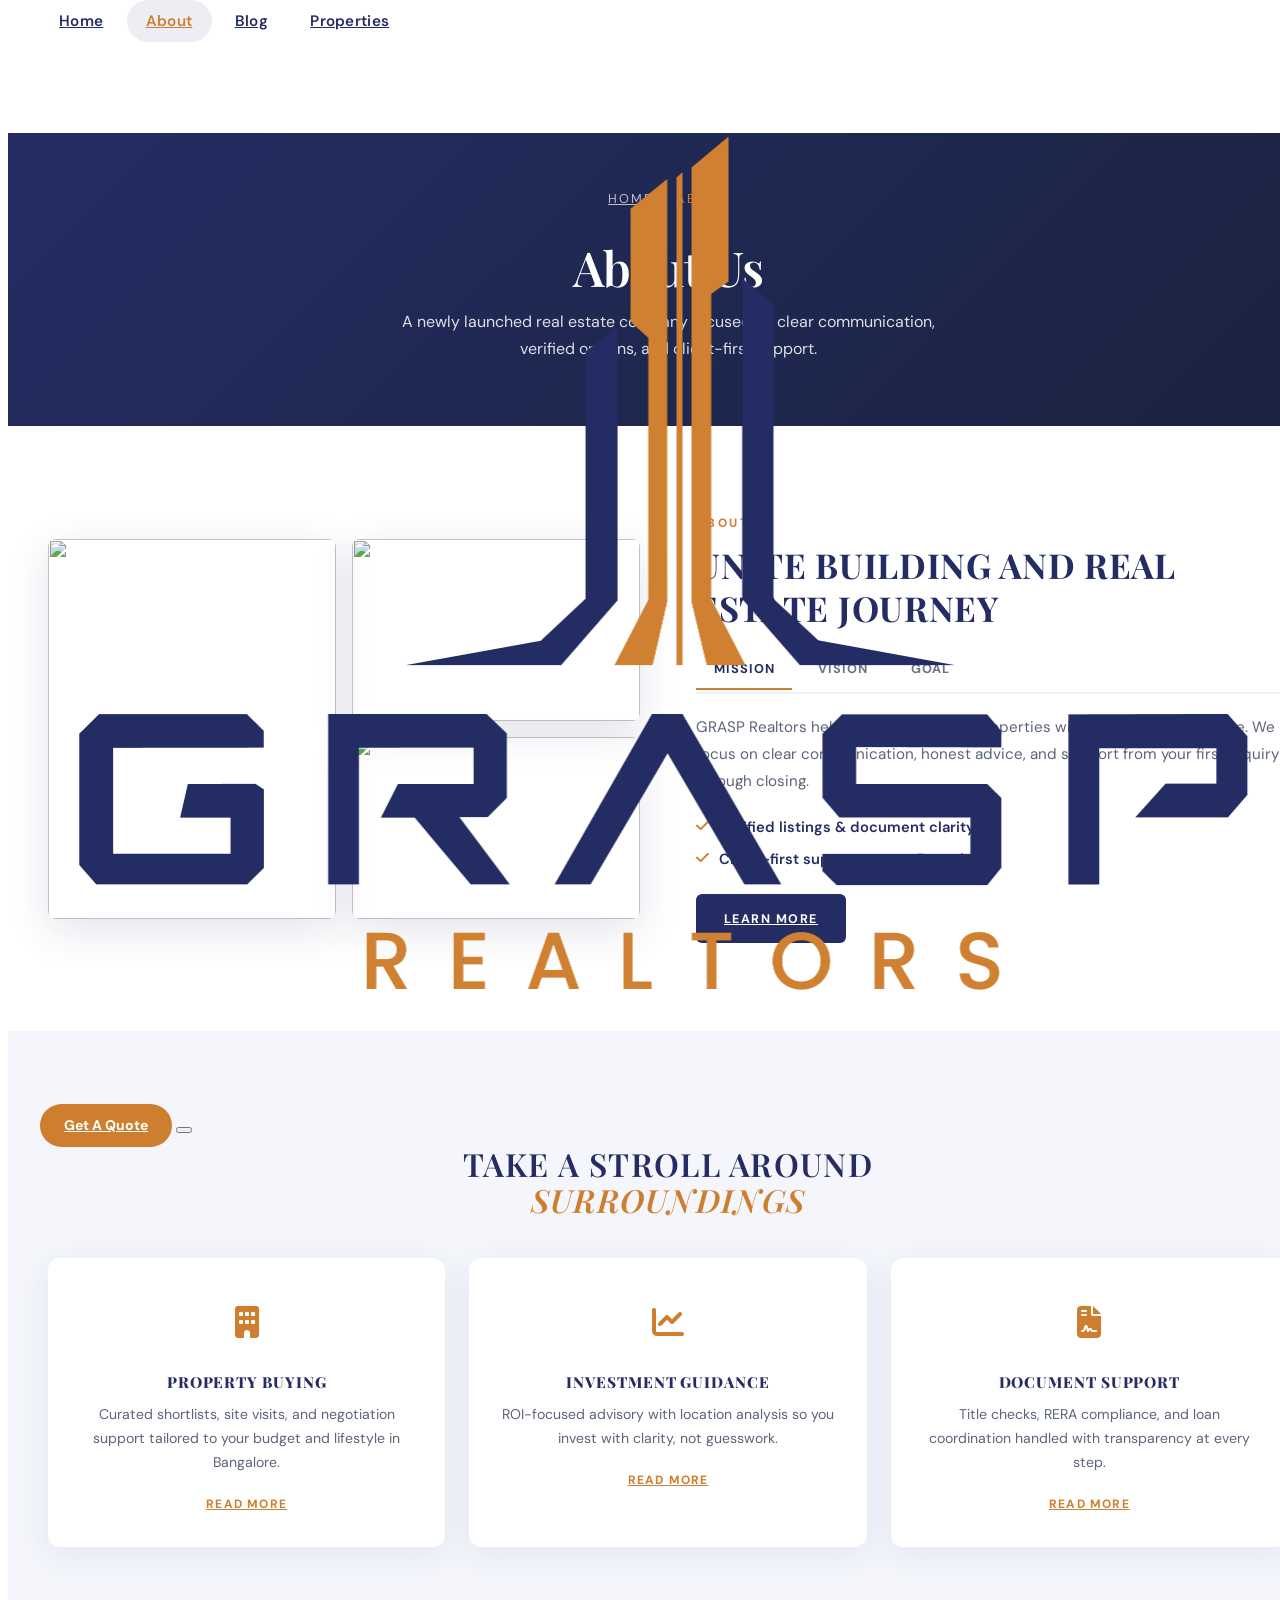
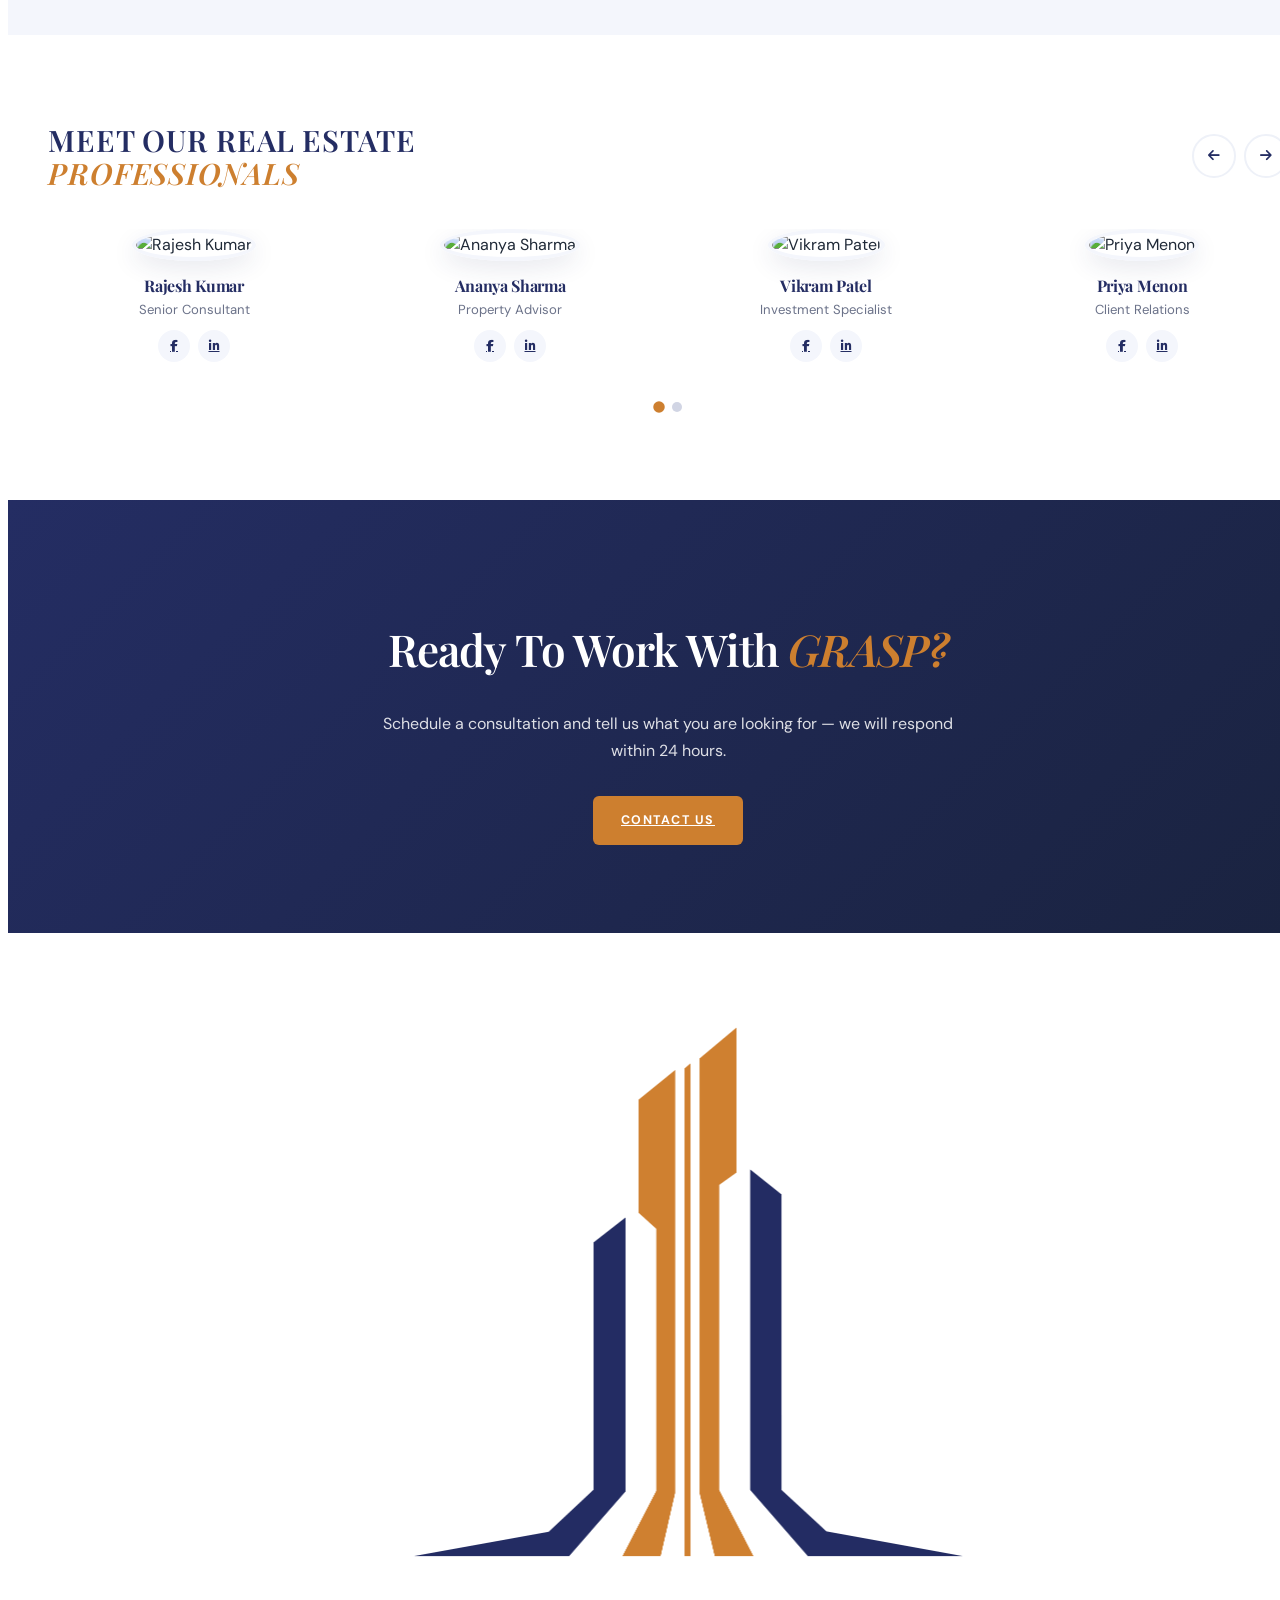
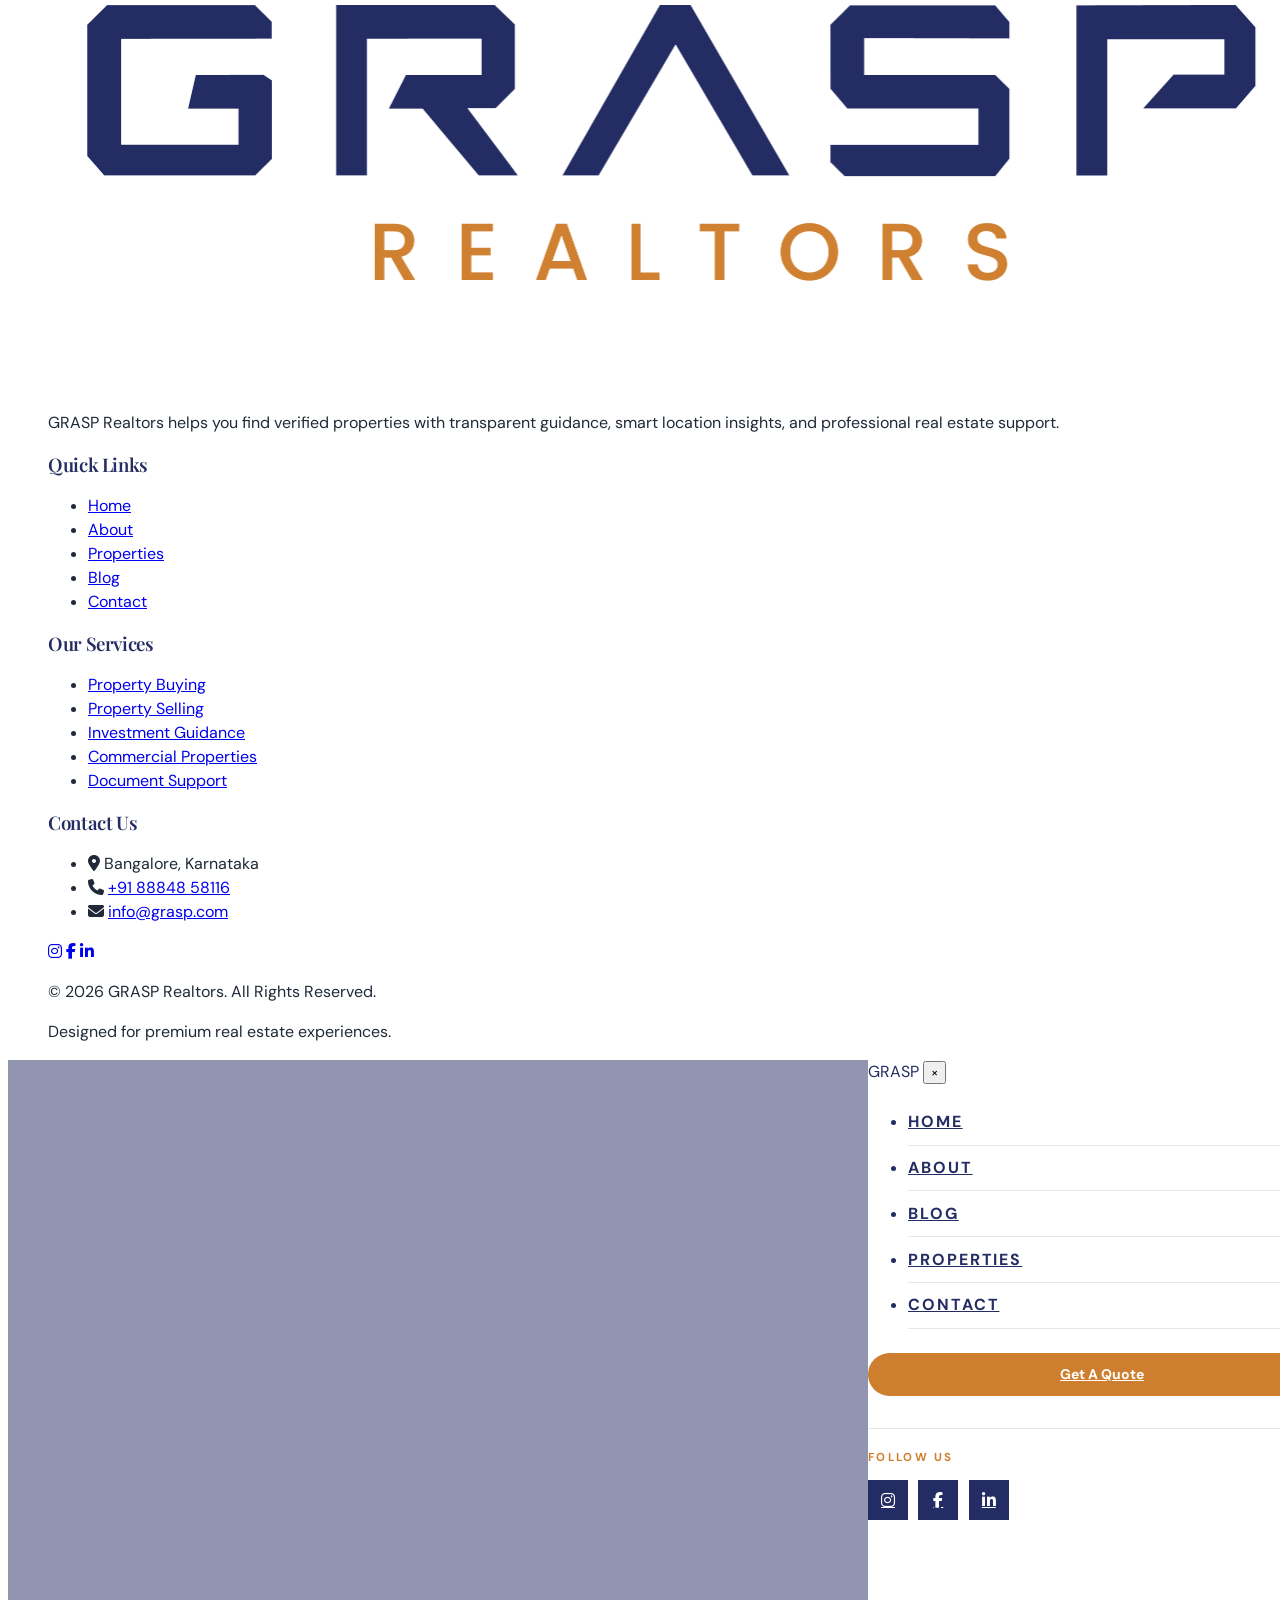
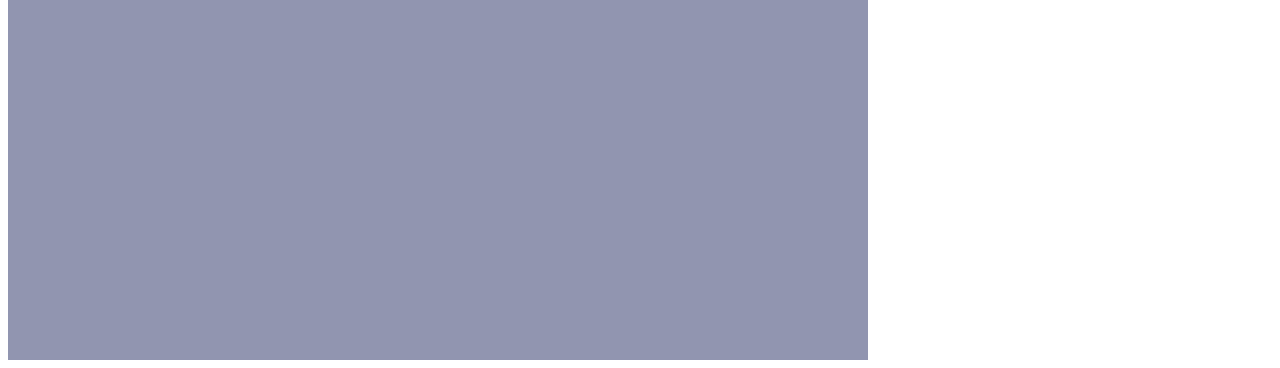
==== about.html @ 5c305646 "first commit" ====
<!DOCTYPE html>
<html lang="en">
<head>
  <meta charset="UTF-8" />
  <meta name="viewport" content="width=device-width, initial-scale=1.0" />
  <title>About Us — GRASP Realtors</title>
  <link rel="preconnect" href="https://fonts.googleapis.com" />
  <link rel="preconnect" href="https://fonts.gstatic.com" crossorigin />
  <link href="https://fonts.googleapis.com/css2?family=DM+Sans:ital,opsz,wght@0,9..40,400;0,9..40,500;0,9..40,600;0,9..40,700&family=Playfair+Display:ital,wght@0,500;0,600;0,700;1,500&display=swap" rel="stylesheet" />
  <link rel="stylesheet" href="https://cdnjs.cloudflare.com/ajax/libs/font-awesome/6.5.2/css/all.min.css" />
  <script src="https://cdn.tailwindcss.com"></script>
  <script>
    tailwind.config = {
      theme: {
        extend: {
          colors: { brandBlue: "#242d63", brandGold: "#cd7f2f" },
          fontFamily: {
            sans: ["DM Sans", "system-ui", "sans-serif"],
            sansBrand: ["DM Sans", "system-ui", "sans-serif"],
            serif: ["Playfair Display", "Georgia", "serif"],
            serifBrand: ["Playfair Display", "Georgia", "serif"],
          },
        },
      },
    };
  </script>
  <style>
html,
body {
  background: #ffffff;
  color: #1f2937;
  line-height: 1.5;
  font-family: "DM Sans", system-ui, sans-serif;
  width: 100%;
  max-width: 100%;
  overflow-x: hidden;
}
main, header, footer, section { max-width: 100%; }
img, video { max-width: 100%; }
:root {
  --font-display: "Playfair Display", Georgia, serif;
  --font-body: "DM Sans", system-ui, sans-serif;
  --brand-navy: #242d63;
  --brand-gold: #cd7f2f;
}
h1, h2, h3, h4, h5, h6 {
  font-family: var(--font-display) !important;
  font-weight: 600;
  letter-spacing: -0.02em;
  line-height: 1.15;
  color: var(--brand-navy);
}
p, a, li, span, button, input, textarea, label { font-family: var(--font-body); }
.section-kicker {
  font-family: var(--font-body);
  color: var(--brand-gold);
  letter-spacing: 0.35em;
  text-transform: uppercase;
  font-size: 0.72rem;
  font-weight: 700;
}
.section-title {
  font-family: var(--font-display);
  color: var(--brand-navy);
  font-size: clamp(1.75rem, 4vw, 2.75rem);
  font-weight: 600;
  line-height: 1.12;
}
.section-title em {
  font-style: italic;
  color: var(--brand-gold);
}
.page-banner h1 {
  color: #fff;
  font-family: var(--font-display) !important;
  font-weight: 600;
}
.page-banner p { font-family: var(--font-body); }
.page-section.bg-brandBlue .section-title { color: #fff; }
.page-section.bg-brandBlue .section-title em { color: var(--brand-gold); }
.contact-info-card h2 { color: #fff; font-family: var(--font-display) !important; }
.site-shell { width: 100%; max-width: 1240px; margin-inline: auto; padding-inline: clamp(1rem, 4vw, 2.5rem); }
@media (max-width: 767px) {
  .site-shell { padding-inline: 1rem; }
  #navbar { height: 88px !important; }
  #navbar a img { height: 58px !important; }
  #menuToggle { width: 30px !important; height: 22px !important; }
  .page-main { padding-top: 88px !important; }
}
@media (max-width: 1023px) {
  #navbar .site-shell { position: relative; }
  #navbar .navbar-logo {
    position: static !important;
    left: auto !important;
    transform: none !important;
    display: flex;
    align-items: center;
    justify-content: flex-start;
    margin-right: auto;
  }
  #navbar .navbar-actions {
    position: static;
    flex: 0 0 auto;
    margin-left: auto;
  }
  #menuToggle {
    display: flex;
    flex-direction: column;
    align-items: center;
    justify-content: center;
    gap: 6px;
  }
}
#navbar { position: fixed; top: 0; left: 0; right: 0; z-index: 9999; transform: translateY(0); transition: transform 0.4s cubic-bezier(0.4, 0, 0.2, 1), background 0.3s ease, box-shadow 0.3s ease; }
#navbar.navbar-hidden { transform: translateY(-100%); }
.site-nav-pill {
  background: transparent;
  padding: 0;
  width: fit-content;
  gap: 0.25rem;
}
.site-nav-pill .nav-link {
  display: inline-block;
  padding: 0.6rem 1.2rem;
  border-radius: 999px;
  font-family: "DM Sans", system-ui, sans-serif;
  font-size: clamp(0.95rem, 1.15vw, 1.1rem);
  font-weight: 600;
  letter-spacing: 0.02em;
  text-transform: none;
  color: #242d63 !important;
  transition: background 0.25s, color 0.25s;
}
.site-nav-pill .nav-link:hover,
.site-nav-pill .nav-link.text-brandGold {
  background: #eceef3;
  color: #cd7f2f !important;
}
.header-at-top {
  background: transparent !important;
  box-shadow: none !important;
}
.header-scrolled {
  background: #ffffff !important;
  box-shadow: 0 4px 24px rgba(36, 45, 99, 0.1);
}
.header-at-top .nav-link:hover { color: #cd7f2f !important; }
.nav-cta-btn {
  display: inline-flex;
  align-items: center;
  justify-content: center;
  padding: 0.7rem 1.5rem;
  border-radius: 999px;
  background: #cd7f2f;
  color: #ffffff !important;
  font-family: "DM Sans", system-ui, sans-serif;
  font-size: 0.875rem;
  font-weight: 700;
  white-space: nowrap;
  transition: background 0.25s, transform 0.25s;
}
.nav-cta-btn:hover {
  background: #242d63;
  color: #ffffff !important;
  transform: translateY(-1px);
}
.menu-cta-btn { display: flex; width: 100%; justify-content: center; margin-top: 1.5rem; }
.header-at-top .menu-line { background: #242d63 !important; }
.menu-line { transition: all 0.3s ease; background: #242d63; }
.menu-open .line-1 { transform: rotate(45deg) translate(7px, 7px); background: #242d63 !important; }
.menu-open .line-2 { opacity: 0; }
.menu-open .line-3 { transform: rotate(-45deg) translate(8px, -8px); background: #242d63 !important; }
#menuOverlay {
  background: transparent !important;
  width: 100vw;
  height: 100vh;
  height: 100dvh;
}
#menuOverlay .menu-overlay-inner {
  display: flex;
  flex-direction: row;
  width: 100%;
  height: 100%;
  min-height: 100dvh;
}
#menuOverlay .menu-media {
  flex: 1 1 65%;
  width: 65%;
  min-width: 0;
  min-height: 100dvh;
  position: relative;
  overflow: hidden;
  cursor: pointer;
}
/* Inner pages: show current page through menu (no video) */
#menuOverlay .menu-media--peek {
  background: transparent !important;
}
#menuOverlay .menu-media--peek .menu-media-overlay {
  background: rgba(36, 45, 99, 0.5);
  backdrop-filter: blur(4px);
  -webkit-backdrop-filter: blur(4px);
}
#menuOverlay .menu-media-overlay {
  position: absolute;
  inset: 0;
  pointer-events: none;
}
#menuPanel {
  flex: 0 0 35%;
  width: 35% !important;
  max-width: 420px;
  min-width: min(100%, 300px);
  min-height: 100dvh;
  height: 100%;
  background: #fff !important;
  color: #242d63;
}
@media (max-width: 480px) {
  #menuOverlay .menu-media { flex: 1 1 32%; width: 32%; }
  #menuPanel { flex: 0 0 68%; width: 68% !important; min-width: 0; }
}
#menuPanel .menu-nav-link {
  display: block;
  width: 100%;
  background: transparent;
  color: #242d63 !important;
  padding: 0.65rem 0;
  border-bottom: 1px solid #e5e7eb;
  font-weight: 700;
  font-size: 1rem;
  letter-spacing: 0.12em;
  text-transform: uppercase;
  transition: 0.25s ease;
}
#menuPanel .menu-nav-link:hover { background: transparent; color: #cd7f2f !important; }
.menu-cta-btn { display: flex; width: 100%; justify-content: center; margin-top: 1.5rem; border-radius: 999px; }
.menu-social { margin-top: 2rem; padding-top: 1.25rem; border-top: 1px solid #e5e7eb; }
.menu-social-label { font-size: 0.72rem; font-weight: 700; letter-spacing: 0.2em; text-transform: uppercase; color: #cd7f2f; margin: 0 0 0.85rem; }
.menu-social-links { display: flex; gap: 0.65rem; }
.menu-social-links a { width: 2.5rem; height: 2.5rem; display: flex; align-items: center; justify-content: center; background: #242d63; color: #fff; transition: 0.25s; }
.menu-social-links a:hover { background: #cd7f2f; }
.page-main { padding-top: 125px; }
.page-section { padding: clamp(3.5rem, 7vw, 5.5rem) 0; }
.page-section.soft { background: #f4f6fc; }
.fusion-btn {
  display: inline-flex;
  align-items: center;
  justify-content: center;
  gap: 0.5rem;
  padding: 0.95rem 1.75rem;
  border-radius: 6px;
  font-weight: 700;
  font-size: 0.78rem;
  letter-spacing: 0.12em;
  text-transform: uppercase;
  transition: 0.25s ease;
}
.fusion-btn-primary { background: #242d63; color: #fff; }
.fusion-btn-primary:hover { background: #cd7f2f; color: #fff; }

.page-banner {
  background: linear-gradient(135deg, #242d63 0%, #1a2340 100%);
  padding: 3.5rem 0 4rem;
  text-align: center;
  color: #fff;
}
.page-banner h1 {
  font-size: clamp(2rem, 4vw, 3rem);
  margin-bottom: 0.75rem;
  color: #fff;
}
.page-banner p {
  color: rgba(255, 255, 255, 0.85);
  max-width: 36rem;
  margin: 0 auto;
  line-height: 1.7;
}
.page-banner .breadcrumb {
  display: flex;
  justify-content: center;
  flex-wrap: wrap;
  gap: 0.5rem;
  font-size: 0.8rem;
  text-transform: uppercase;
  letter-spacing: 2px;
  margin-bottom: 1rem;
  color: #cd7f2f;
}
.page-banner .breadcrumb a { color: rgba(255, 255, 255, 0.7); }
.page-banner .breadcrumb a:hover { color: #cd7f2f; }

/* Journey */
.about-journey-grid {
  display: grid;
  grid-template-columns: 1fr;
  gap: 2.5rem;
  align-items: center;
}
@media (min-width: 992px) {
  .about-journey-grid { grid-template-columns: 1fr 1fr; gap: 3.5rem; }
}
.about-collage {
  display: grid;
  grid-template-columns: 1fr 1fr;
  grid-template-rows: auto auto;
  gap: 1rem;
  min-height: 380px;
}
.about-collage img {
  width: 100%;
  height: 100%;
  object-fit: cover;
  border-radius: 8px;
  box-shadow: 0 12px 40px rgba(36, 45, 99, 0.12);
}
.about-collage .collage-main {
  grid-column: 1 / 2;
  grid-row: 1 / 3;
  min-height: 280px;
}
.about-collage .collage-top { min-height: 130px; }
.about-collage .collage-bottom { min-height: 130px; }
.about-label {
  color: #cd7f2f;
  font-size: 0.75rem;
  font-weight: 700;
  letter-spacing: 0.2em;
  text-transform: uppercase;
  margin: 0 0 0.75rem;
}
.about-journey-title {
  font-size: clamp(1.5rem, 3vw, 2.15rem);
  font-weight: 700;
  line-height: 1.25;
  letter-spacing: 0.02em;
  text-transform: uppercase;
  color: #242d63;
  margin: 0 0 1.25rem;
}
.about-tabs {
  display: flex;
  flex-wrap: wrap;
  gap: 0.5rem;
  margin-bottom: 1.25rem;
  border-bottom: 2px solid #eef1f8;
  padding-bottom: 0.25rem;
}
.about-tab {
  padding: 0.65rem 1.1rem;
  border: none;
  background: transparent;
  font-family: var(--font-body);
  font-size: 0.8rem;
  font-weight: 700;
  letter-spacing: 0.08em;
  text-transform: uppercase;
  color: #6b7289;
  cursor: pointer;
  border-bottom: 2px solid transparent;
  margin-bottom: -2px;
  transition: color 0.2s, border-color 0.2s;
}
.about-tab.is-active {
  color: #242d63;
  border-bottom-color: #cd7f2f;
}
.about-tab-panel { display: none; }
.about-tab-panel.is-active { display: block; }
.about-tab-panel p {
  color: #5b6478;
  line-height: 1.8;
  margin: 0 0 1.25rem;
  font-size: 0.95rem;
}
.about-checklist {
  list-style: none;
  padding: 0;
  margin: 0 0 1.5rem;
}
.about-checklist li {
  display: flex;
  align-items: flex-start;
  gap: 0.65rem;
  margin-bottom: 0.65rem;
  font-weight: 600;
  color: #242d63;
  font-size: 0.92rem;
}
.about-checklist i {
  color: #cd7f2f;
  margin-top: 0.2rem;
}

/* Service cards */
.about-services-head {
  text-align: center;
  max-width: 40rem;
  margin: 0 auto 2.5rem;
}
.about-services-head .section-title {
  text-transform: uppercase;
  letter-spacing: 0.04em;
  font-size: clamp(1.5rem, 3vw, 2rem);
}
.about-service-grid {
  display: grid;
  grid-template-columns: 1fr;
  gap: 1.5rem;
}
@media (min-width: 768px) {
  .about-service-grid { grid-template-columns: repeat(3, 1fr); }
}
.about-service-card {
  background: #fff;
  padding: 2rem 1.75rem;
  border-radius: 12px;
  box-shadow: 0 8px 32px rgba(36, 45, 99, 0.08);
  text-align: center;
  transition: transform 0.3s, box-shadow 0.3s;
}
.about-service-card:hover {
  transform: translateY(-6px);
  box-shadow: 0 16px 48px rgba(36, 45, 99, 0.12);
}
.about-service-card .icon-wrap {
  width: 64px;
  height: 64px;
  margin: 0 auto 1.25rem;
  display: flex;
  align-items: center;
  justify-content: center;
  color: #cd7f2f;
  font-size: 2rem;
}
.about-service-card h3 {
  font-family: var(--font-body);
  font-size: 0.95rem;
  font-weight: 800;
  letter-spacing: 0.06em;
  text-transform: uppercase;
  margin: 0 0 0.75rem;
  color: #242d63;
}
.about-service-card p {
  color: #5b6478;
  font-size: 0.88rem;
  line-height: 1.7;
  margin: 0 0 1rem;
}
.about-service-card a {
  font-size: 0.75rem;
  font-weight: 700;
  letter-spacing: 0.1em;
  text-transform: uppercase;
  color: #cd7f2f;
}
.about-service-card a:hover { color: #242d63; }

/* Team */
.about-team-head {
  display: flex;
  flex-wrap: wrap;
  align-items: center;
  justify-content: space-between;
  gap: 1rem;
  margin-bottom: 2.5rem;
}
.about-team-head .section-title {
  text-transform: uppercase;
  letter-spacing: 0.03em;
  font-size: clamp(1.35rem, 2.5vw, 1.85rem);
  margin: 0;
  max-width: 20ch;
}
.about-team-nav {
  display: flex;
  gap: 0.5rem;
}
.about-team-nav button {
  width: 44px;
  height: 44px;
  border: 2px solid #eef1f8;
  background: #fff;
  color: #242d63;
  border-radius: 50%;
  cursor: pointer;
  transition: background 0.25s, border-color 0.25s, color 0.25s;
}
.about-team-nav button:hover {
  background: #242d63;
  border-color: #242d63;
  color: #fff;
}
.about-team-track {
  display: flex;
  gap: 1.5rem;
  overflow-x: auto;
  scroll-snap-type: x mandatory;
  scroll-behavior: smooth;
  padding-bottom: 0.5rem;
  -ms-overflow-style: none;
  scrollbar-width: none;
}
.about-team-track::-webkit-scrollbar { display: none; }
.about-team-member {
  flex: 0 0 min(100%, 240px);
  scroll-snap-align: start;
  text-align: center;
}
@media (min-width: 640px) {
  .about-team-member { flex: 0 0 calc(50% - 0.75rem); }
}
@media (min-width: 1024px) {
  .about-team-member { flex: 0 0 calc(25% - 1.125rem); }
}
.about-team-member img {
  width: 140px;
  height: 140px;
  border-radius: 50%;
  object-fit: cover;
  margin: 0 auto 1rem;
  border: 4px solid #f4f6fc;
  box-shadow: 0 8px 24px rgba(36, 45, 99, 0.1);
}
.about-team-member h3 {
  font-family: var(--font-body);
  font-size: 1rem;
  font-weight: 700;
  margin: 0 0 0.25rem;
  color: #242d63;
}
.about-team-member p {
  font-size: 0.82rem;
  color: #6b7289;
  margin: 0 0 0.65rem;
}
.about-team-social {
  display: flex;
  justify-content: center;
  gap: 0.5rem;
}
.about-team-social a {
  width: 32px;
  height: 32px;
  display: flex;
  align-items: center;
  justify-content: center;
  background: #f4f6fc;
  color: #242d63;
  border-radius: 50%;
  font-size: 0.75rem;
  transition: background 0.25s, color 0.25s;
}
.about-team-social a:hover {
  background: #cd7f2f;
  color: #fff;
}
.about-team-dots {
  display: flex;
  justify-content: center;
  gap: 0.5rem;
  margin-top: 2rem;
}
.about-team-dots button {
  width: 10px;
  height: 10px;
  border-radius: 50%;
  border: none;
  background: #d1d5e4;
  padding: 0;
  cursor: pointer;
  transition: background 0.25s, transform 0.25s;
}
.about-team-dots button.is-active {
  background: #cd7f2f;
  transform: scale(1.15);
}

/* Video + testimonials */
.about-video-block {
  position: relative;
  min-height: 420px;
  background: url("https://images.unsplash.com/photo-1486406146926-c627a92ad1ab?w=1920&q=80") center/cover no-repeat;
  display: flex;
  align-items: center;
  justify-content: center;
  padding: 4rem 1rem 8rem;
}
.about-video-block::before {
  content: "";
  position: absolute;
  inset: 0;
  background: rgba(36, 45, 99, 0.72);
}
.about-video-inner {
  position: relative;
  z-index: 1;
  text-align: center;
}
.about-play-btn {
  width: 80px;
  height: 80px;
  border-radius: 50%;
  border: none;
  background: #cd7f2f;
  color: #fff;
  font-size: 1.5rem;
  cursor: pointer;
  display: inline-flex;
  align-items: center;
  justify-content: center;
  margin-bottom: 1rem;
  box-shadow: 0 12px 40px rgba(0, 0, 0, 0.25);
  transition: transform 0.25s, background 0.25s;
}
.about-play-btn:hover {
  transform: scale(1.06);
  background: #fff;
  color: #242d63;
}
.about-video-title {
  color: #fff;
  font-size: clamp(1.1rem, 2.5vw, 1.5rem);
  font-weight: 700;
  letter-spacing: 0.08em;
  text-transform: uppercase;
  margin: 0;
  max-width: 28ch;
}
.about-testimonials-wrap {
  margin-top: -5rem;
  position: relative;
  z-index: 2;
  padding-bottom: 2rem;
}
.about-testimonials-card {
  background: #fff;
  border-radius: 16px;
  box-shadow: 0 24px 60px rgba(36, 45, 99, 0.12);
  padding: clamp(2rem, 4vw, 3rem);
}
.about-testimonials-card h2 {
  font-size: clamp(1.25rem, 2.5vw, 1.75rem);
  text-transform: uppercase;
  letter-spacing: 0.04em;
  margin: 0 0 2rem;
  color: #242d63;
}
.about-testimonial-grid {
  display: grid;
  grid-template-columns: 1fr;
  gap: 2rem;
}
@media (min-width: 768px) {
  .about-testimonial-grid { grid-template-columns: 1fr 1fr; }
}
.about-testimonial-item {
  position: relative;
  padding-right: 2rem;
}
.about-testimonial-item p {
  color: #5b6478;
  line-height: 1.8;
  font-size: 0.92rem;
  margin: 0 0 1.25rem;
}
.about-testimonial-author {
  display: flex;
  align-items: center;
  gap: 0.85rem;
}
.about-testimonial-author img {
  width: 48px;
  height: 48px;
  border-radius: 50%;
  object-fit: cover;
}
.about-testimonial-author strong {
  display: block;
  color: #242d63;
  font-size: 0.95rem;
}
.about-testimonial-author span {
  font-size: 0.8rem;
  color: #6b7289;
}
.about-quote-mark {
  position: absolute;
  top: 0;
  right: 0;
  font-family: var(--font-display);
  font-size: 3.5rem;
  line-height: 1;
  color: rgba(205, 127, 47, 0.35);
}

/* Partners */
.about-partners {
  display: flex;
  flex-wrap: wrap;
  align-items: center;
  justify-content: center;
  gap: 2rem 3rem;
  opacity: 0.55;
  filter: grayscale(1);
}
.about-partners span {
  font-family: var(--font-display);
  font-size: 1.35rem;
  font-weight: 700;
  color: #242d63;
  letter-spacing: 0.04em;
}

/* CTA */
.about-cta {
  background: linear-gradient(135deg, #242d63 0%, #1a2340 100%);
  text-align: center;
  color: #fff;
}
.about-cta .section-title { color: #fff; }
.about-cta .section-title em { color: #cd7f2f; }
.about-cta p {
  color: rgba(255, 255, 255, 0.85);
  max-width: 36rem;
  margin: 1rem auto 2rem;
  line-height: 1.7;
}
.about-cta .fusion-btn-primary {
  background: #cd7f2f;
  color: #fff;
}
.about-cta .fusion-btn-primary:hover {
  background: #fff;
  color: #242d63;
}
.about-video-modal {
  position: fixed;
  inset: 0;
  z-index: 20000;
  background: rgba(14, 20, 48, 0.9);
  display: flex;
  align-items: center;
  justify-content: center;
  padding: 1.5rem;
  opacity: 0;
  visibility: hidden;
  transition: opacity 0.3s, visibility 0.3s;
}
.about-video-modal.is-open {
  opacity: 1;
  visibility: visible;
}
.about-video-modal-inner {
  position: relative;
  width: min(900px, 100%);
}
.about-video-modal video {
  width: 100%;
  border-radius: 12px;
  background: #000;
}
.about-video-modal-close {
  position: absolute;
  top: -2.5rem;
  right: 0;
  border: none;
  background: transparent;
  color: #fff;
  font-size: 2rem;
  cursor: pointer;
  line-height: 1;
}
  </style>
</head>
<body class="inner-page bg-white font-sansBrand">

  <header id="navbar" class="w-full h-[125px] header-at-top transition-all duration-300">
    <div class="relative h-full flex items-center justify-between site-shell">
      <nav class="site-nav-pill hidden lg:flex items-center gap-1 flex-1" aria-label="Main navigation">
        <a href="index.html" class="nav-link">Home</a>
        <a href="about.html" class="nav-link text-brandGold">About</a>
        <a href="#" class="nav-link">Blog</a>
        <a href="properties.html" class="nav-link">Properties</a>
      </nav>
      <a href="index.html" class="navbar-logo absolute left-1/2 -translate-x-1/2">
        <img src="./logo/grasp-logo.png" alt="GRASP Logo" class="h-24 md:h-28 w-auto object-contain" />
      </a>
      <div class="navbar-actions flex items-center justify-end gap-4 flex-1">
        <a href="contact.html" class="nav-cta-btn hidden md:inline-flex">Get A Quote</a>
        <button id="menuToggle" class="relative w-9 h-7 flex flex-col items-center justify-center gap-1.5 z-[10001]" aria-label="Open menu">
          <span class="menu-line line-1 block w-full h-[2px]"></span>
          <span class="menu-line line-2 block w-full h-[2px]"></span>
          <span class="menu-line line-3 block w-full h-[2px]"></span>
        </button>
      </div>
    </div>
  </header>

  <main class="page-main">
    <div class="page-banner">
      <div class="site-shell">
        <nav class="breadcrumb" aria-label="Breadcrumb">
          <a href="index.html">Home</a>
          <span>/</span>
          <span>About</span>
        </nav>
        <h1>About Us</h1>
        <p>A newly launched real estate company focused on clear communication, verified options, and client-first support.</p>
      </div>
    </div>

    <section class="page-section">
      <div class="site-shell about-journey-grid">
        <div class="about-collage" aria-hidden="true">
          <img
            class="collage-main"
            src="https://images.unsplash.com/photo-1486406146926-c627a92ad1ab?w=600&q=80"
            alt=""
          />
          <img
            class="collage-top"
            src="https://images.unsplash.com/photo-1545324418-cc1a3fa10c00?w=400&q=80"
            alt=""
          />
          <img
            class="collage-bottom"
            src="https://images.unsplash.com/photo-1560518883-ce09059eeffa?w=400&q=80"
            alt=""
          />
        </div>
        <div>
          <p class="about-label">About Us</p>
          <h2 class="about-journey-title">Unite Building And Real Estate Journey</h2>
          <div class="about-tabs" role="tablist">
            <button type="button" class="about-tab is-active" role="tab" aria-selected="true" data-tab="mission">Mission</button>
            <button type="button" class="about-tab" role="tab" aria-selected="false" data-tab="vision">Vision</button>
            <button type="button" class="about-tab" role="tab" aria-selected="false" data-tab="goal">Goal</button>
          </div>
          <div id="panel-mission" class="about-tab-panel is-active" role="tabpanel">
            <p>
              GRASP Realtors helps you find verified properties with transparent guidance. We focus on clear communication, honest advice, and support from your first inquiry through closing.
            </p>
            <ul class="about-checklist">
              <li><i class="fa-solid fa-check" aria-hidden="true"></i> Verified listings &amp; document clarity</li>
              <li><i class="fa-solid fa-check" aria-hidden="true"></i> Client-first support across Bangalore</li>
            </ul>
          </div>
          <div id="panel-vision" class="about-tab-panel" role="tabpanel" hidden>
            <p>
              To become Bangalore’s most trusted new-age real estate partner — known for integrity, smart location insights, and relationships that last beyond a single transaction.
            </p>
            <ul class="about-checklist">
              <li><i class="fa-solid fa-check" aria-hidden="true"></i> Data-driven market guidance</li>
              <li><i class="fa-solid fa-check" aria-hidden="true"></i> Long-term value for buyers &amp; investors</li>
            </ul>
          </div>
          <div id="panel-goal" class="about-tab-panel" role="tabpanel" hidden>
            <p>
              Make property decisions simpler for every client — whether you are buying your first home, renting, selling, or building an investment portfolio with confidence.
            </p>
            <ul class="about-checklist">
              <li><i class="fa-solid fa-check" aria-hidden="true"></i> Faster, stress-free closings</li>
              <li><i class="fa-solid fa-check" aria-hidden="true"></i> End-to-end coordination &amp; follow-up</li>
            </ul>
          </div>
          <a href="contact.html" class="fusion-btn fusion-btn-primary">Learn More</a>
        </div>
      </div>
    </section>

    <section class="page-section soft">
      <div class="site-shell">
        <div class="about-services-head">
          <h2 class="section-title">Take A Stroll Around <em>Surroundings</em></h2>
        </div>
        <div class="about-service-grid">
          <article class="about-service-card">
            <div class="icon-wrap"><i class="fa-solid fa-building" aria-hidden="true"></i></div>
            <h3>Property Buying</h3>
            <p>Curated shortlists, site visits, and negotiation support tailored to your budget and lifestyle in Bangalore.</p>
            <a href="properties.html">Read More</a>
          </article>
          <article class="about-service-card">
            <div class="icon-wrap"><i class="fa-solid fa-chart-line" aria-hidden="true"></i></div>
            <h3>Investment Guidance</h3>
            <p>ROI-focused advisory with location analysis so you invest with clarity, not guesswork.</p>
            <a href="properties.html">Read More</a>
          </article>
          <article class="about-service-card">
            <div class="icon-wrap"><i class="fa-solid fa-file-contract" aria-hidden="true"></i></div>
            <h3>Document Support</h3>
            <p>Title checks, RERA compliance, and loan coordination handled with transparency at every step.</p>
            <a href="properties.html">Read More</a>
          </article>
        </div>
      </div>
    </section>

    <section class="page-section">
      <div class="site-shell">
        <div class="about-team-head">
          <h2 class="section-title">Meet Our Real Estate <em>Professionals</em></h2>
          <div class="about-team-nav">
            <button type="button" id="teamPrev" aria-label="Previous team members"><i class="fa-solid fa-arrow-left"></i></button>
            <button type="button" id="teamNext" aria-label="Next team members"><i class="fa-solid fa-arrow-right"></i></button>
          </div>
        </div>
        <div class="about-team-track" id="teamTrack">
          <article class="about-team-member">
            <img src="https://images.unsplash.com/photo-1560250097-0b93528c311a?w=280&q=80" alt="Rajesh Kumar" />
            <h3>Rajesh Kumar</h3>
            <p>Senior Consultant</p>
            <div class="about-team-social">
              <a href="#" aria-label="Facebook"><i class="fa-brands fa-facebook-f"></i></a>
              <a href="#" aria-label="LinkedIn"><i class="fa-brands fa-linkedin-in"></i></a>
            </div>
          </article>
          <article class="about-team-member">
            <img src="https://images.unsplash.com/photo-1573496359142-b8d87734a5a2?w=280&q=80" alt="Ananya Sharma" />
            <h3>Ananya Sharma</h3>
            <p>Property Advisor</p>
            <div class="about-team-social">
              <a href="#" aria-label="Facebook"><i class="fa-brands fa-facebook-f"></i></a>
              <a href="#" aria-label="LinkedIn"><i class="fa-brands fa-linkedin-in"></i></a>
            </div>
          </article>
          <article class="about-team-member">
            <img src="https://images.unsplash.com/photo-1472099645785-5658abf4ff4e?w=280&q=80" alt="Vikram Patel" />
            <h3>Vikram Patel</h3>
            <p>Investment Specialist</p>
            <div class="about-team-social">
              <a href="#" aria-label="Facebook"><i class="fa-brands fa-facebook-f"></i></a>
              <a href="#" aria-label="LinkedIn"><i class="fa-brands fa-linkedin-in"></i></a>
            </div>
          </article>
          <article class="about-team-member">
            <img src="https://images.unsplash.com/photo-1580489944761-15a19d654956?w=280&q=80" alt="Priya Menon" />
            <h3>Priya Menon</h3>
            <p>Client Relations</p>
            <div class="about-team-social">
              <a href="#" aria-label="Facebook"><i class="fa-brands fa-facebook-f"></i></a>
              <a href="#" aria-label="LinkedIn"><i class="fa-brands fa-linkedin-in"></i></a>
            </div>
          </article>
        </div>
        <div class="about-team-dots" id="teamDots" aria-hidden="true">
          <button type="button" class="is-active" data-index="0"></button>
          <button type="button" data-index="1"></button>
        </div>
      </div>
    </section>

   

    <section class="page-section about-cta">
      <div class="site-shell">
        <h2 class="section-title">Ready To Work With <em>GRASP?</em></h2>
        <p>Schedule a consultation and tell us what you are looking for — we will respond within 24 hours.</p>
        <a href="contact.html" class="fusion-btn fusion-btn-primary">Contact Us</a>
      </div>
    </section>
  </main>

  <div id="aboutVideoModal" class="about-video-modal" role="dialog" aria-modal="true" aria-label="Property video" hidden>
    <div class="about-video-modal-inner">
      <button type="button" class="about-video-modal-close" id="aboutVideoClose" aria-label="Close video">&times;</button>
      <video id="aboutModalVideo" controls playsinline preload="metadata">
        <source src="./video/13240171_1920_1080_60fps.mp4" type="video/mp4" />
      </video>
    </div>
  </div>

  <footer class="bg-white text-brandBlue font-sans border-t border-gray-200">
    <div class="site-shell py-16">

      <div class="grid grid-cols-1 md:grid-cols-2 lg:grid-cols-4 gap-10">

        <div>
          <img src="./logo/grasp-logo.png" alt="GRASP Realtors Logo" class="h-20 w-auto mb-5 object-contain" />
          <p class="text-brandBlue/80 leading-7 mb-6">
            GRASP Realtors helps you find verified properties with transparent guidance, smart location insights, and professional real estate support.
          </p>
        </div>

        <div>
          <h3 class="text-xl font-serifBrand mb-6 text-brandBlue font-semibold">Quick Links</h3>
          <ul class="space-y-4 text-brandBlue">
            <li><a href="index.html" class="hover:text-brandGold transition">Home</a></li>
            <li><a href="about.html" class="hover:text-brandGold transition">About</a></li>
            <li><a href="properties.html" class="hover:text-brandGold transition">Properties</a></li>
            <li><a href="#" class="hover:text-brandGold transition">Blog</a></li>
            <li><a href="contact.html" class="hover:text-brandGold transition">Contact</a></li>
          </ul>
        </div>

        <div>
          <h3 class="text-xl font-serifBrand mb-6 text-brandBlue font-semibold">Our Services</h3>
          <ul class="space-y-4 text-brandBlue">
            <li><a href="#" class="hover:text-brandGold transition">Property Buying</a></li>
            <li><a href="#" class="hover:text-brandGold transition">Property Selling</a></li>
            <li><a href="#" class="hover:text-brandGold transition">Investment Guidance</a></li>
            <li><a href="#" class="hover:text-brandGold transition">Commercial Properties</a></li>
            <li><a href="#" class="hover:text-brandGold transition">Document Support</a></li>
          </ul>
        </div>

        <div>
          <h3 class="text-xl font-serifBrand mb-6 text-brandBlue font-semibold">Contact Us</h3>
          <ul class="space-y-5 text-brandBlue">
            <li class="flex gap-3">
              <i class="fa-solid fa-location-dot text-brandGold mt-1"></i>
              <span>Bangalore, Karnataka</span>
            </li>
            <li class="flex gap-3">
              <i class="fa-solid fa-phone text-brandGold mt-1"></i>
              <a href="tel:+918884858116" class="hover:text-brandGold transition">+91 88848 58116</a>
            </li>
            <li class="flex gap-3">
              <i class="fa-solid fa-envelope text-brandGold mt-1"></i>
              <a href="mailto:info@grasp.com" class="hover:text-brandGold transition">info@grasp.com</a>
            </li>
          </ul>
          <div class="flex gap-4 mt-6">
            <a href="#" class="w-10 h-10 bg-brandBlue text-white flex items-center justify-center hover:bg-brandGold hover:text-black transition" aria-label="Instagram"><i class="fa-brands fa-instagram"></i></a>
            <a href="#" class="w-10 h-10 bg-brandBlue text-white flex items-center justify-center hover:bg-brandGold hover:text-black transition" aria-label="Facebook"><i class="fa-brands fa-facebook-f"></i></a>
            <a href="#" class="w-10 h-10 bg-brandBlue text-white flex items-center justify-center hover:bg-brandGold hover:text-black transition" aria-label="LinkedIn"><i class="fa-brands fa-linkedin-in"></i></a>
          </div>
        </div>

      </div>

      <div class="border-t border-gray-200 mt-12 pt-6 flex flex-col md:flex-row justify-between gap-4 text-brandBlue/70 text-sm">
        <p>© 2026 GRASP Realtors. All Rights Reserved.</p>
        <p>Designed for premium real estate experiences.</p>
      </div>

    </div>
  </footer>

  <section id="menuOverlay" class="fixed inset-0 z-[10000] invisible opacity-0 transition-opacity duration-500" aria-hidden="true">
    <div class="menu-overlay-inner">
      <div class="menu-media menu-media--peek" aria-hidden="true">
        <div class="menu-media-overlay"></div>
      </div>
      <div id="menuPanel" class="min-h-full bg-white text-brandBlue px-7 md:px-12 py-10 md:py-14 translate-x-full transition-transform duration-500 ease-in-out overflow-y-auto">
        <div class="flex items-center justify-between mb-8">
          <span class="text-brandGold tracking-[4px] font-bold uppercase">GRASP</span>
          <button id="menuClose" class="text-3xl leading-none text-brandBlue hover:text-brandGold transition" aria-label="Close menu">&times;</button>
        </div>
        <ul class="space-y-1">
          <li><a href="index.html" class="menu-nav-link">Home</a></li>
          <li><a href="about.html" class="menu-nav-link">About</a></li>
          <li><a href="#" class="menu-nav-link">Blog</a></li>
          <li><a href="properties.html" class="menu-nav-link">Properties</a></li>
          <li><a href="contact.html" class="menu-nav-link">Contact</a></li>
        </ul>
        <a href="contact.html" class="nav-cta-btn menu-cta-btn">Get A Quote</a>
        <div class="menu-social">
          <p class="menu-social-label">Follow Us</p>
          <div class="menu-social-links">
            <a href="#" target="_blank" rel="noopener noreferrer" aria-label="Instagram"><i class="fa-brands fa-instagram"></i></a>
            <a href="#" target="_blank" rel="noopener noreferrer" aria-label="Facebook"><i class="fa-brands fa-facebook-f"></i></a>
            <a href="#" target="_blank" rel="noopener noreferrer" aria-label="LinkedIn"><i class="fa-brands fa-linkedin-in"></i></a>
          </div>
        </div>
      </div>
    </div>
  </section>

  <script>
(function () {
  const navbar = document.getElementById("navbar");
  const menuToggle = document.getElementById("menuToggle");
  const menuClose = document.getElementById("menuClose");
  const menuOverlay = document.getElementById("menuOverlay");
  const menuPanel = document.getElementById("menuPanel");
  if (!navbar) return;
  let menuIsOpen = false;
  let lastScrollY = window.scrollY;
  const scrollDelta = 8;
  function updateNavbar() {
    const currentY = window.scrollY;
    if (currentY > 40) {
      navbar.classList.add("header-scrolled");
      navbar.classList.remove("header-at-top");
    } else {
      navbar.classList.remove("header-scrolled");
      navbar.classList.add("header-at-top");
      navbar.classList.remove("navbar-hidden");
    }
    if (!menuIsOpen && currentY > 80) {
      if (currentY > lastScrollY + scrollDelta) navbar.classList.add("navbar-hidden");
      else if (currentY < lastScrollY - scrollDelta) navbar.classList.remove("navbar-hidden");
    } else if (currentY <= 80) {
      navbar.classList.remove("navbar-hidden");
    }
    lastScrollY = currentY;
  }
  updateNavbar();
  window.addEventListener("scroll", updateNavbar, { passive: true });
  if (menuToggle && menuOverlay && menuPanel) {
    menuToggle.addEventListener("click", function () {
      menuIsOpen = !menuIsOpen;
      menuToggle.classList.toggle("menu-open");
      if (menuIsOpen) {
        navbar.classList.remove("navbar-hidden");
        menuOverlay.classList.remove("invisible", "opacity-0");
        menuOverlay.classList.add("visible", "opacity-100");
        menuOverlay.setAttribute("aria-hidden", "false");
        menuPanel.classList.remove("translate-x-full");
        document.body.style.overflow = "hidden";
      } else {
        closeMenu();
      }
    });
    document.addEventListener("keydown", function (event) {
      if (event.key === "Escape" && menuIsOpen) closeMenu();
    });
  }
  if (menuClose) {
    menuClose.addEventListener("click", closeMenu);
  }
  function closeMenu() {
    menuIsOpen = false;
    updateNavbar();
    if (menuToggle) menuToggle.classList.remove("menu-open");
    if (menuOverlay) menuOverlay.classList.add("opacity-0");
    if (menuPanel) menuPanel.classList.add("translate-x-full");
    document.body.style.overflow = "auto";
    setTimeout(function () {
      if (!menuIsOpen && menuOverlay) {
        menuOverlay.classList.add("invisible");
        menuOverlay.classList.remove("visible", "opacity-100");
        menuOverlay.setAttribute("aria-hidden", "true");
      }
    }, 500);
  }

  var menuMedia = menuOverlay && menuOverlay.querySelector(".menu-media");
  if (menuMedia) menuMedia.addEventListener("click", closeMenu);

  /* About page: Mission / Vision / Goal tabs */
  document.querySelectorAll(".about-tab").forEach(function (tab) {
    tab.addEventListener("click", function () {
      var target = tab.getAttribute("data-tab");
      document.querySelectorAll(".about-tab").forEach(function (t) {
        t.classList.remove("is-active");
        t.setAttribute("aria-selected", "false");
      });
      document.querySelectorAll(".about-tab-panel").forEach(function (panel) {
        panel.classList.remove("is-active");
        panel.hidden = true;
      });
      tab.classList.add("is-active");
      tab.setAttribute("aria-selected", "true");
      var panel = document.getElementById("panel-" + target);
      if (panel) {
        panel.classList.add("is-active");
        panel.hidden = false;
      }
    });
  });

  /* Team carousel */
  var teamTrack = document.getElementById("teamTrack");
  var teamPrev = document.getElementById("teamPrev");
  var teamNext = document.getElementById("teamNext");
  var teamDots = document.getElementById("teamDots");

  function teamScrollBy(direction) {
    if (!teamTrack) return;
    var amount = teamTrack.clientWidth * 0.85 * direction;
    teamTrack.scrollBy({ left: amount, behavior: "smooth" });
    updateTeamDots();
  }

  function updateTeamDots() {
    if (!teamTrack || !teamDots) return;
    var maxScroll = teamTrack.scrollWidth - teamTrack.clientWidth;
    var index = maxScroll <= 0 ? 0 : Math.round((teamTrack.scrollLeft / maxScroll) * (teamDots.children.length - 1));
    Array.prototype.forEach.call(teamDots.children, function (dot, i) {
      dot.classList.toggle("is-active", i === index);
    });
  }

  if (teamPrev) teamPrev.addEventListener("click", function () { teamScrollBy(-1); });
  if (teamNext) teamNext.addEventListener("click", function () { teamScrollBy(1); });
  if (teamTrack) {
    teamTrack.addEventListener("scroll", updateTeamDots, { passive: true });
    updateTeamDots();
  }
  if (teamDots) {
    Array.prototype.forEach.call(teamDots.children, function (dot) {
      dot.addEventListener("click", function () {
        if (!teamTrack) return;
        var index = parseInt(dot.getAttribute("data-index"), 10) || 0;
        var maxScroll = teamTrack.scrollWidth - teamTrack.clientWidth;
        teamTrack.scrollTo({ left: maxScroll * index, behavior: "smooth" });
        updateTeamDots();
      });
    });
  }

  var aboutPlayBtn = document.getElementById("aboutPlayBtn");
  var aboutVideoModal = document.getElementById("aboutVideoModal");
  var aboutModalVideo = document.getElementById("aboutModalVideo");
  var aboutVideoClose = document.getElementById("aboutVideoClose");

  function openAboutVideo() {
    if (!aboutVideoModal || !aboutModalVideo) return;
    aboutVideoModal.hidden = false;
    aboutVideoModal.classList.add("is-open");
    document.body.style.overflow = "hidden";
    aboutModalVideo.play().catch(function () {});
  }

  function closeAboutVideo() {
    if (!aboutVideoModal || !aboutModalVideo) return;
    aboutVideoModal.classList.remove("is-open");
    aboutModalVideo.pause();
    aboutModalVideo.currentTime = 0;
    document.body.style.overflow = "";
    setTimeout(function () {
      aboutVideoModal.hidden = true;
    }, 300);
  }

  if (aboutPlayBtn) aboutPlayBtn.addEventListener("click", openAboutVideo);
  if (aboutVideoClose) aboutVideoClose.addEventListener("click", closeAboutVideo);
  if (aboutVideoModal) {
    aboutVideoModal.addEventListener("click", function (e) {
      if (e.target === aboutVideoModal) closeAboutVideo();
    });
  }
  document.addEventListener("keydown", function (e) {
    if (e.key === "Escape" && aboutVideoModal && aboutVideoModal.classList.contains("is-open")) {
      closeAboutVideo();
    }
  });
})();
  </script>
</body>
</html>
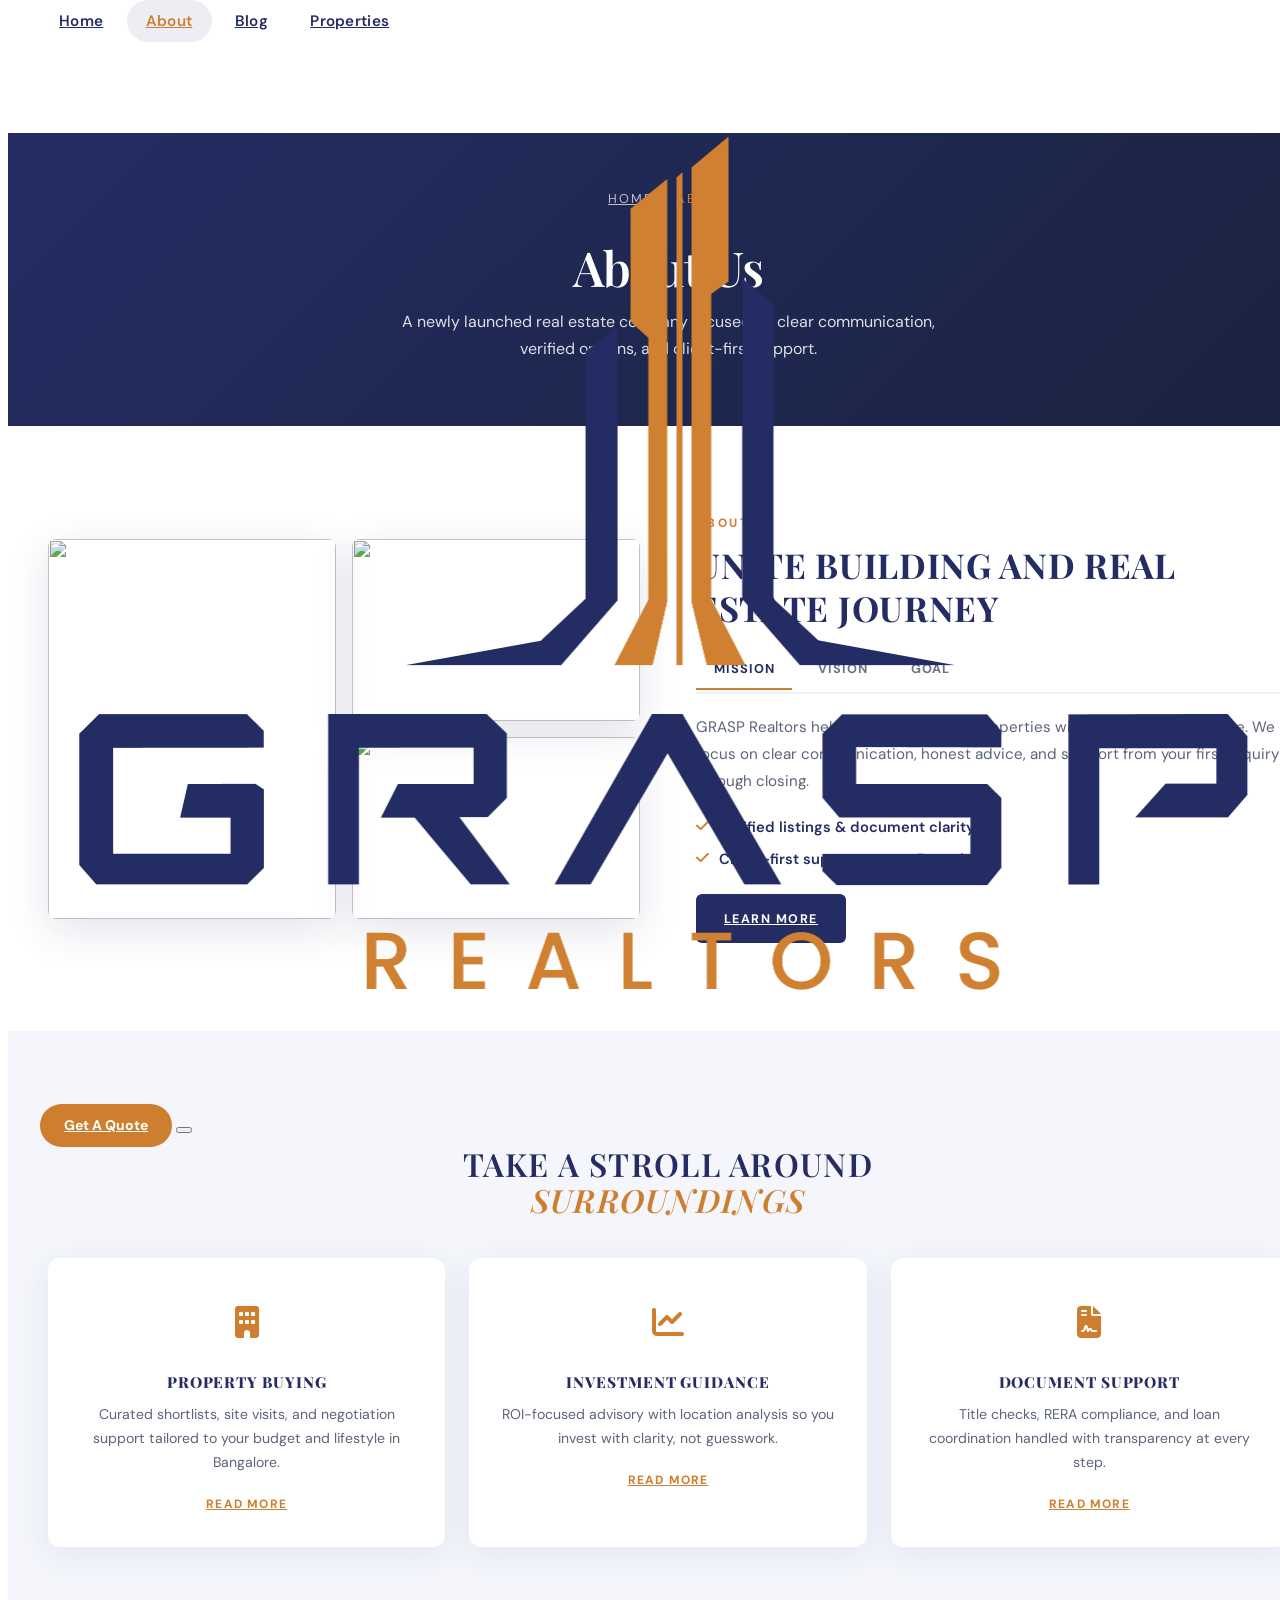
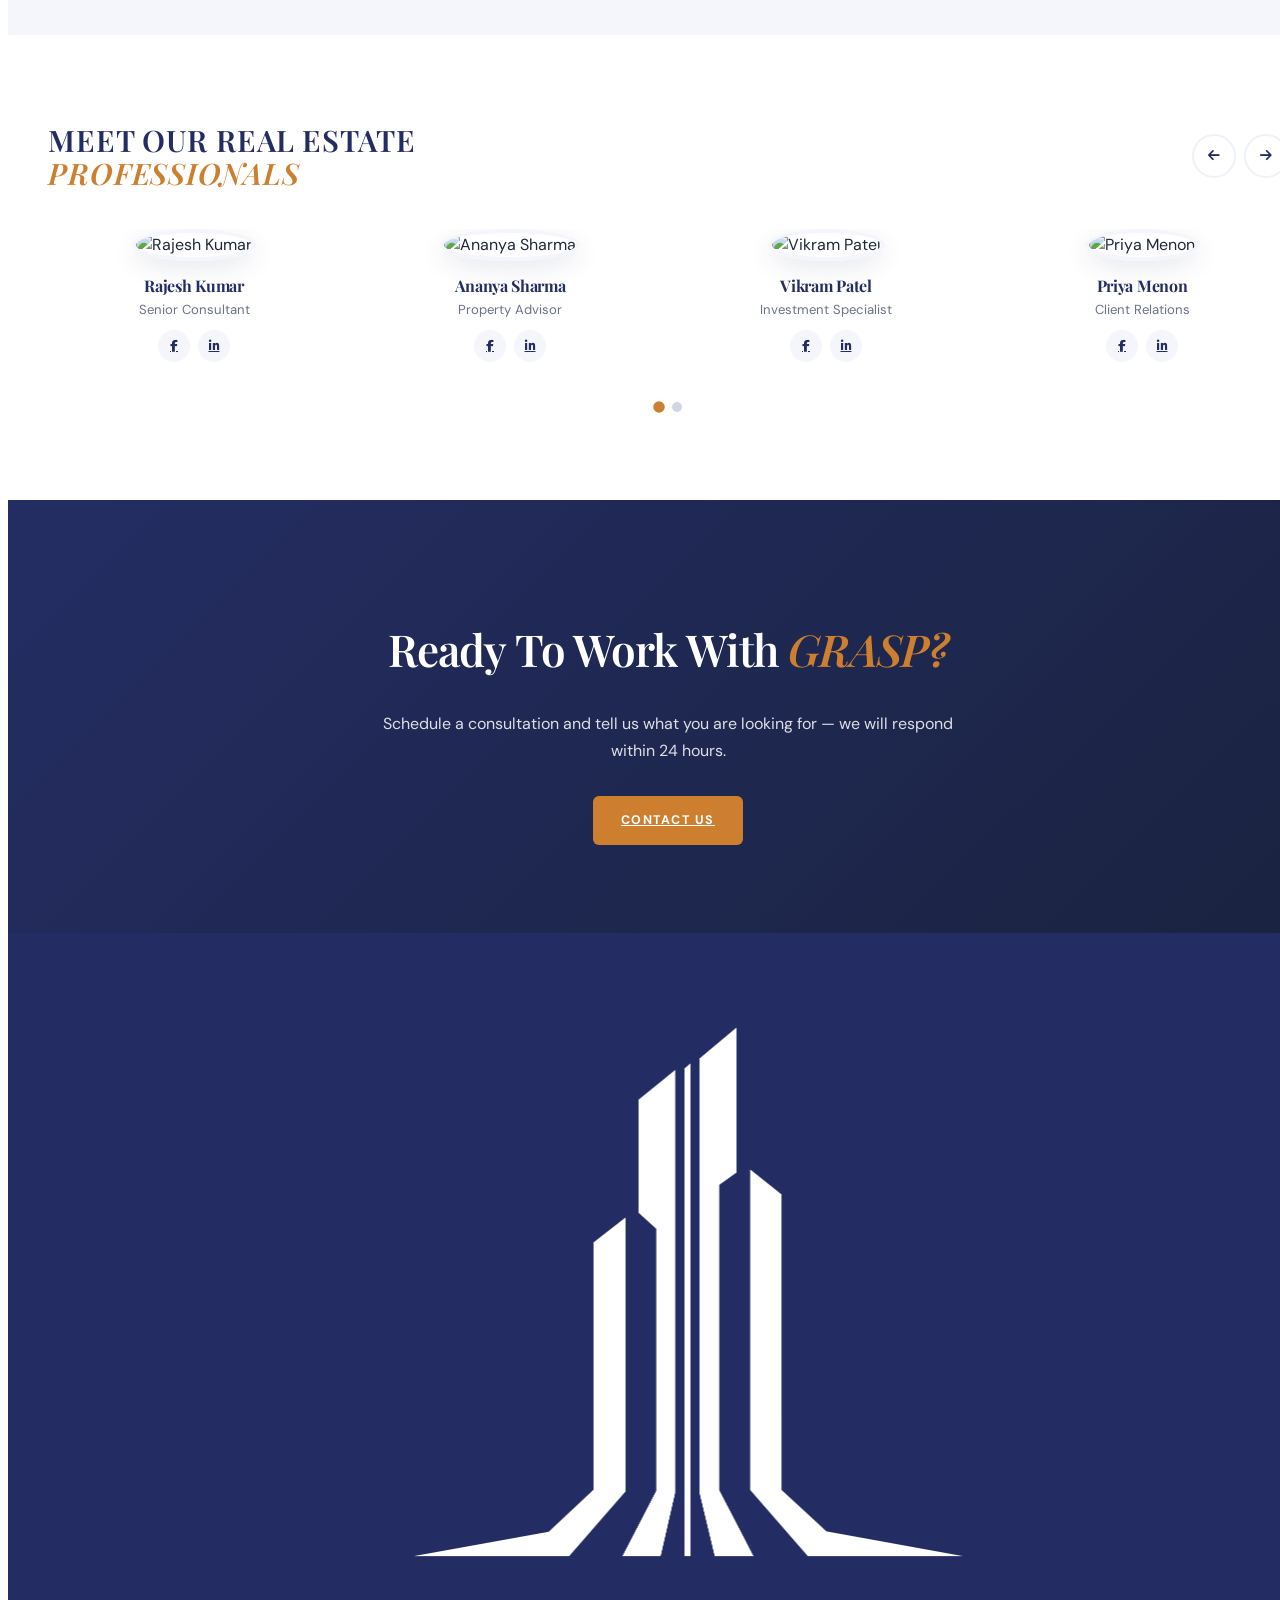
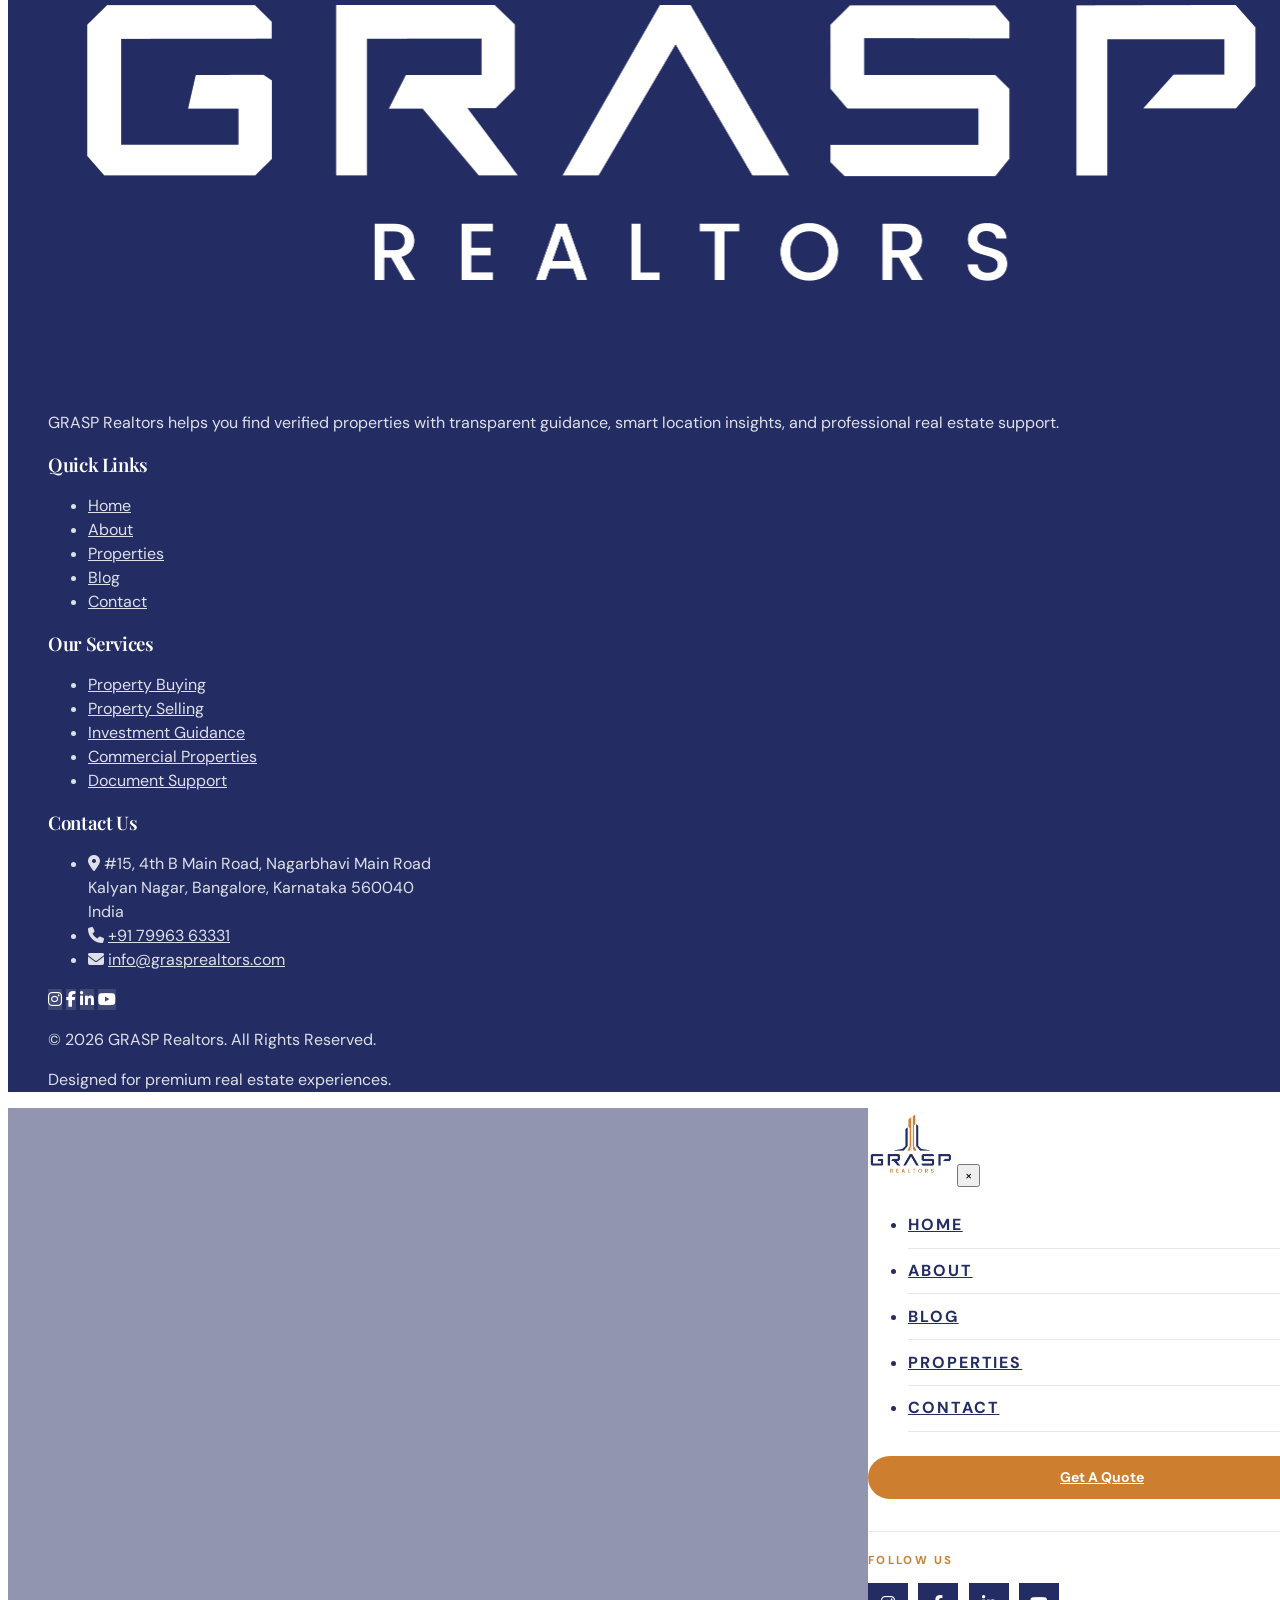
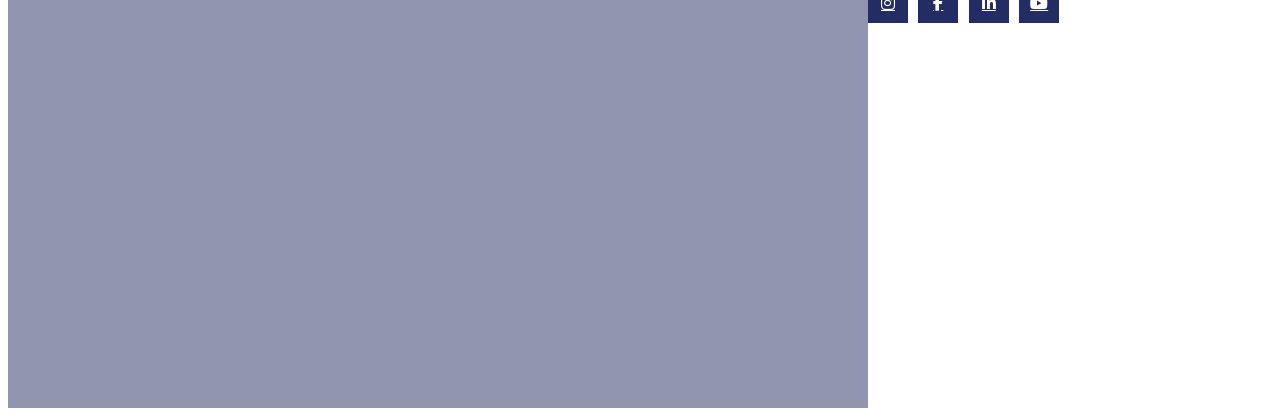
==== commit c08e3f84: "first" ====
--- a/about.html
+++ b/about.html
@@ -240,6 +240,25 @@
 .menu-social-links { display: flex; gap: 0.65rem; }
 .menu-social-links a { width: 2.5rem; height: 2.5rem; display: flex; align-items: center; justify-content: center; background: #242d63; color: #fff; transition: 0.25s; }
 .menu-social-links a:hover { background: #cd7f2f; }
+.site-footer {
+  background: #242d63;
+  color: #ffffff;
+  border-top: none;
+}
+.site-footer .footer-logo { filter: brightness(0) invert(1); }
+.site-footer h3 { color: #ffffff; }
+.site-footer p, .site-footer li, .site-footer span { color: rgba(255, 255, 255, 0.85); }
+.site-footer a { color: rgba(255, 255, 255, 0.85); transition: color 0.25s ease; }
+.site-footer a:hover { color: #cd7f2f; }
+.site-footer .footer-divider { border-color: rgba(255, 255, 255, 0.15); }
+.site-footer .footer-copy { color: rgba(255, 255, 255, 0.55); }
+.site-footer .footer-social a {
+  background: rgba(255, 255, 255, 0.12);
+  color: #ffffff;
+}
+.site-footer .footer-social a:hover { background: #cd7f2f; color: #ffffff; }
+.menu-panel-logo { display: inline-flex; align-items: center; flex-shrink: 0; }
+.menu-panel-logo img { height: clamp(3rem, 8vw, 4.5rem); width: auto; object-fit: contain; }
 .page-main { padding-top: 125px; }
 .page-section { padding: clamp(3.5rem, 7vw, 5.5rem) 0; }
 .page-section.soft { background: #f4f6fc; }
@@ -972,21 +991,21 @@
     </div>
   </div>
 
-  <footer class="bg-white text-brandBlue font-sans border-t border-gray-200">
+  <footer class="site-footer font-sans">
     <div class="site-shell py-16">
 
       <div class="grid grid-cols-1 md:grid-cols-2 lg:grid-cols-4 gap-10">
 
         <div>
-          <img src="./logo/grasp-logo.png" alt="GRASP Realtors Logo" class="h-20 w-auto mb-5 object-contain" />
-          <p class="text-brandBlue/80 leading-7 mb-6">
+          <img src="./logo/grasp-logo.png" alt="GRASP Realtors Logo" class="footer-logo h-20 w-auto mb-5 object-contain" />
+          <p class="leading-7 mb-6">
             GRASP Realtors helps you find verified properties with transparent guidance, smart location insights, and professional real estate support.
           </p>
         </div>
 
         <div>
-          <h3 class="text-xl font-serifBrand mb-6 text-brandBlue font-semibold">Quick Links</h3>
-          <ul class="space-y-4 text-brandBlue">
+          <h3 class="text-xl font-serifBrand mb-6 font-semibold">Quick Links</h3>
+          <ul class="space-y-4">
             <li><a href="index.html" class="hover:text-brandGold transition">Home</a></li>
             <li><a href="about.html" class="hover:text-brandGold transition">About</a></li>
             <li><a href="properties.html" class="hover:text-brandGold transition">Properties</a></li>
@@ -996,8 +1015,8 @@
         </div>
 
         <div>
-          <h3 class="text-xl font-serifBrand mb-6 text-brandBlue font-semibold">Our Services</h3>
-          <ul class="space-y-4 text-brandBlue">
+          <h3 class="text-xl font-serifBrand mb-6 font-semibold">Our Services</h3>
+          <ul class="space-y-4">
             <li><a href="#" class="hover:text-brandGold transition">Property Buying</a></li>
             <li><a href="#" class="hover:text-brandGold transition">Property Selling</a></li>
             <li><a href="#" class="hover:text-brandGold transition">Investment Guidance</a></li>
@@ -1007,31 +1026,32 @@
         </div>
 
         <div>
-          <h3 class="text-xl font-serifBrand mb-6 text-brandBlue font-semibold">Contact Us</h3>
-          <ul class="space-y-5 text-brandBlue">
+          <h3 class="text-xl font-serifBrand mb-6 font-semibold">Contact Us</h3>
+          <ul class="space-y-5">
             <li class="flex gap-3">
               <i class="fa-solid fa-location-dot text-brandGold mt-1"></i>
-              <span>Bangalore, Karnataka</span>
+              <span>#15, 4th B Main Road, Nagarbhavi Main Road<br />Kalyan Nagar, Bangalore, Karnataka 560040<br />India</span>
             </li>
             <li class="flex gap-3">
               <i class="fa-solid fa-phone text-brandGold mt-1"></i>
-              <a href="tel:+918884858116" class="hover:text-brandGold transition">+91 88848 58116</a>
+              <a href="tel:+917996363331" class="hover:text-brandGold transition">+91 79963 63331</a>
             </li>
             <li class="flex gap-3">
               <i class="fa-solid fa-envelope text-brandGold mt-1"></i>
-              <a href="mailto:info@grasp.com" class="hover:text-brandGold transition">info@grasp.com</a>
+              <a href="mailto:info@grasprealtors.com" class="hover:text-brandGold transition">info@grasprealtors.com</a>
             </li>
           </ul>
-          <div class="flex gap-4 mt-6">
-            <a href="#" class="w-10 h-10 bg-brandBlue text-white flex items-center justify-center hover:bg-brandGold hover:text-black transition" aria-label="Instagram"><i class="fa-brands fa-instagram"></i></a>
-            <a href="#" class="w-10 h-10 bg-brandBlue text-white flex items-center justify-center hover:bg-brandGold hover:text-black transition" aria-label="Facebook"><i class="fa-brands fa-facebook-f"></i></a>
-            <a href="#" class="w-10 h-10 bg-brandBlue text-white flex items-center justify-center hover:bg-brandGold hover:text-black transition" aria-label="LinkedIn"><i class="fa-brands fa-linkedin-in"></i></a>
+          <div class="footer-social flex gap-4 mt-6">
+            <a href="https://www.instagram.com/grasprealtors/" target="_blank" rel="noopener noreferrer" class="w-10 h-10 flex items-center justify-center transition" aria-label="Instagram"><i class="fa-brands fa-instagram"></i></a>
+            <a href="https://www.facebook.com/share/1BEY3osQYy/" target="_blank" rel="noopener noreferrer" class="w-10 h-10 flex items-center justify-center transition" aria-label="Facebook"><i class="fa-brands fa-facebook-f"></i></a>
+            <a href="https://www.linkedin.com/company/grasprealtors" target="_blank" rel="noopener noreferrer" class="w-10 h-10 flex items-center justify-center transition" aria-label="LinkedIn"><i class="fa-brands fa-linkedin-in"></i></a>
+            <a href="https://www.youtube.com/@grasprealtors" target="_blank" rel="noopener noreferrer" class="w-10 h-10 flex items-center justify-center transition" aria-label="YouTube"><i class="fa-brands fa-youtube"></i></a>
           </div>
         </div>
 
       </div>
 
-      <div class="border-t border-gray-200 mt-12 pt-6 flex flex-col md:flex-row justify-between gap-4 text-brandBlue/70 text-sm">
+      <div class="footer-divider border-t mt-12 pt-6 flex flex-col md:flex-row justify-between gap-4 footer-copy text-sm">
         <p>© 2026 GRASP Realtors. All Rights Reserved.</p>
         <p>Designed for premium real estate experiences.</p>
       </div>
@@ -1046,7 +1066,9 @@
       </div>
       <div id="menuPanel" class="min-h-full bg-white text-brandBlue px-7 md:px-12 py-10 md:py-14 translate-x-full transition-transform duration-500 ease-in-out overflow-y-auto">
         <div class="flex items-center justify-between mb-8">
-          <span class="text-brandGold tracking-[4px] font-bold uppercase">GRASP</span>
+          <a href="index.html" class="menu-panel-logo" aria-label="GRASP Realtors home">
+            <img src="./logo/grasp-logo.png" alt="GRASP Realtors" />
+          </a>
           <button id="menuClose" class="text-3xl leading-none text-brandBlue hover:text-brandGold transition" aria-label="Close menu">&times;</button>
         </div>
         <ul class="space-y-1">
@@ -1060,9 +1082,10 @@
         <div class="menu-social">
           <p class="menu-social-label">Follow Us</p>
           <div class="menu-social-links">
-            <a href="#" target="_blank" rel="noopener noreferrer" aria-label="Instagram"><i class="fa-brands fa-instagram"></i></a>
-            <a href="#" target="_blank" rel="noopener noreferrer" aria-label="Facebook"><i class="fa-brands fa-facebook-f"></i></a>
-            <a href="#" target="_blank" rel="noopener noreferrer" aria-label="LinkedIn"><i class="fa-brands fa-linkedin-in"></i></a>
+            <a href="https://www.instagram.com/grasprealtors/" target="_blank" rel="noopener noreferrer" aria-label="Instagram"><i class="fa-brands fa-instagram"></i></a>
+            <a href="https://www.facebook.com/share/1BEY3osQYy/" target="_blank" rel="noopener noreferrer" aria-label="Facebook"><i class="fa-brands fa-facebook-f"></i></a>
+            <a href="https://www.linkedin.com/company/grasprealtors" target="_blank" rel="noopener noreferrer" aria-label="LinkedIn"><i class="fa-brands fa-linkedin-in"></i></a>
+            <a href="https://www.youtube.com/@grasprealtors" target="_blank" rel="noopener noreferrer" aria-label="YouTube"><i class="fa-brands fa-youtube"></i></a>
           </div>
         </div>
       </div>
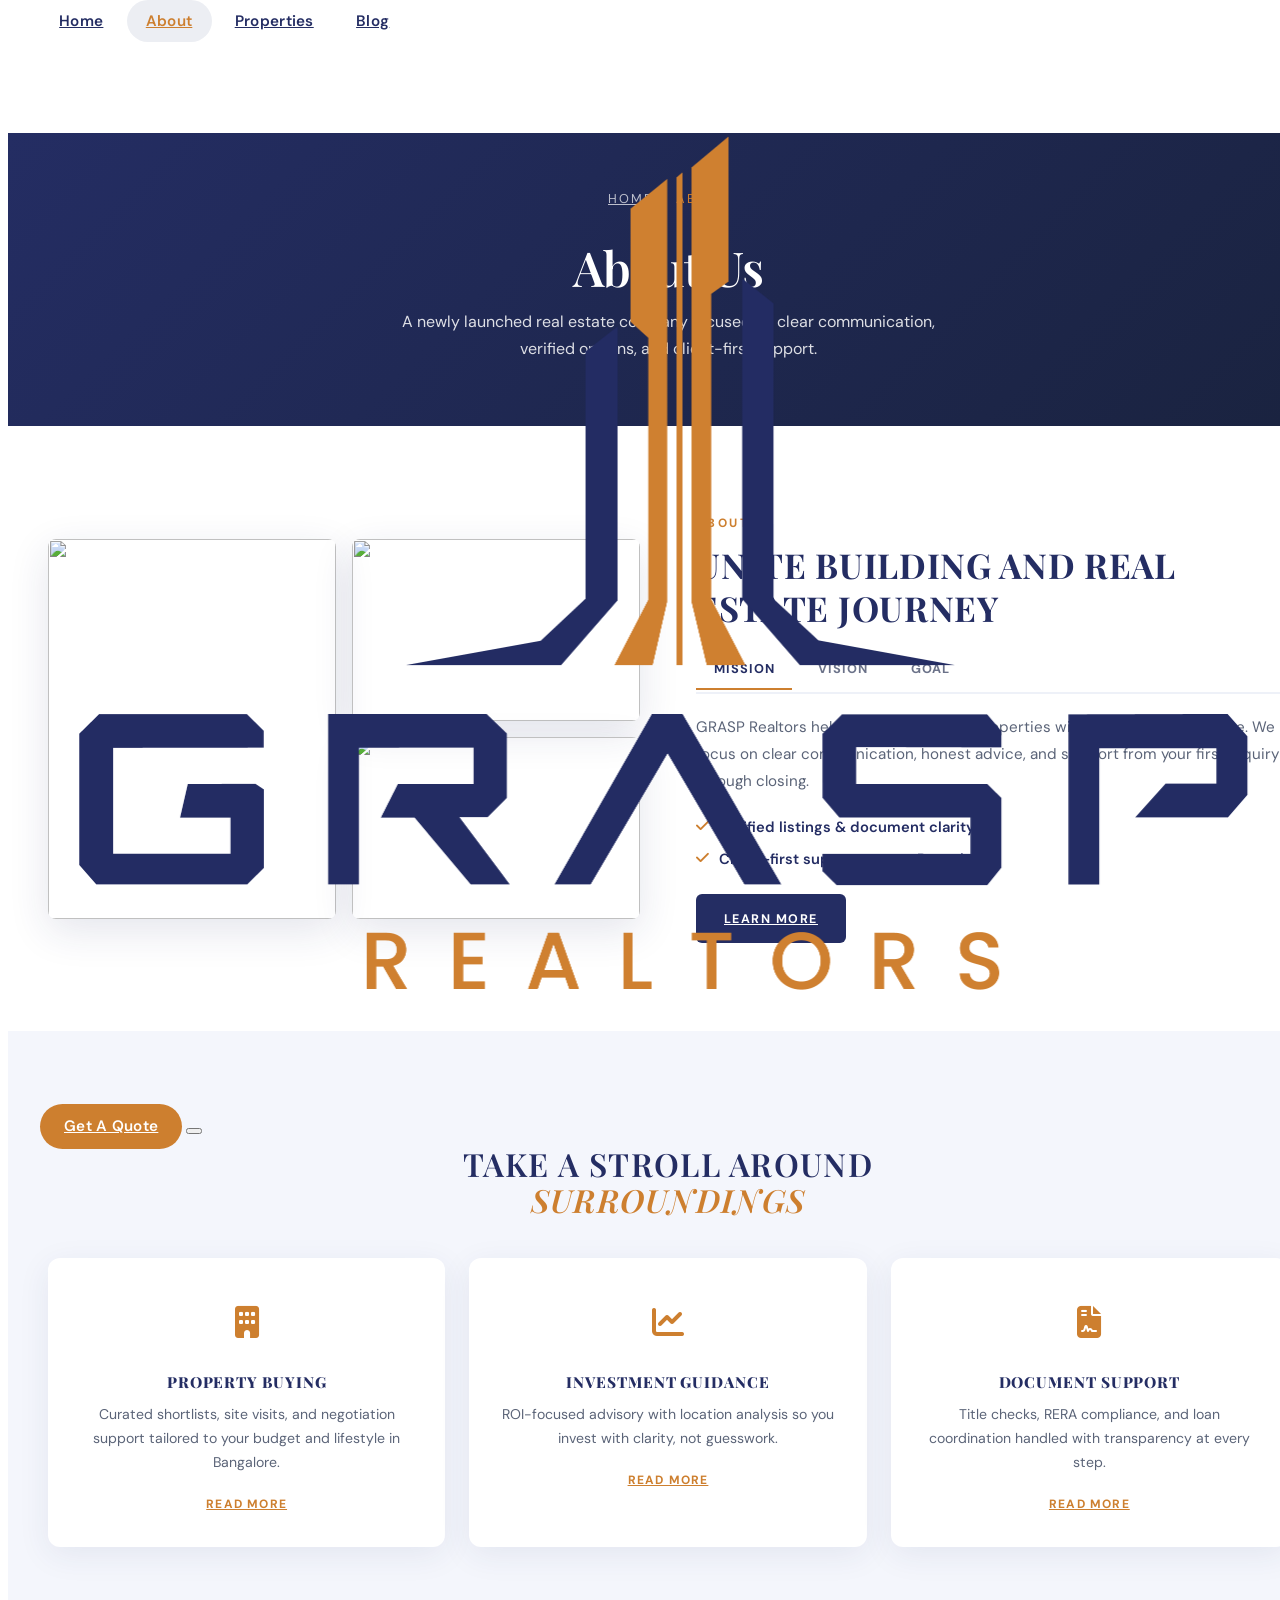
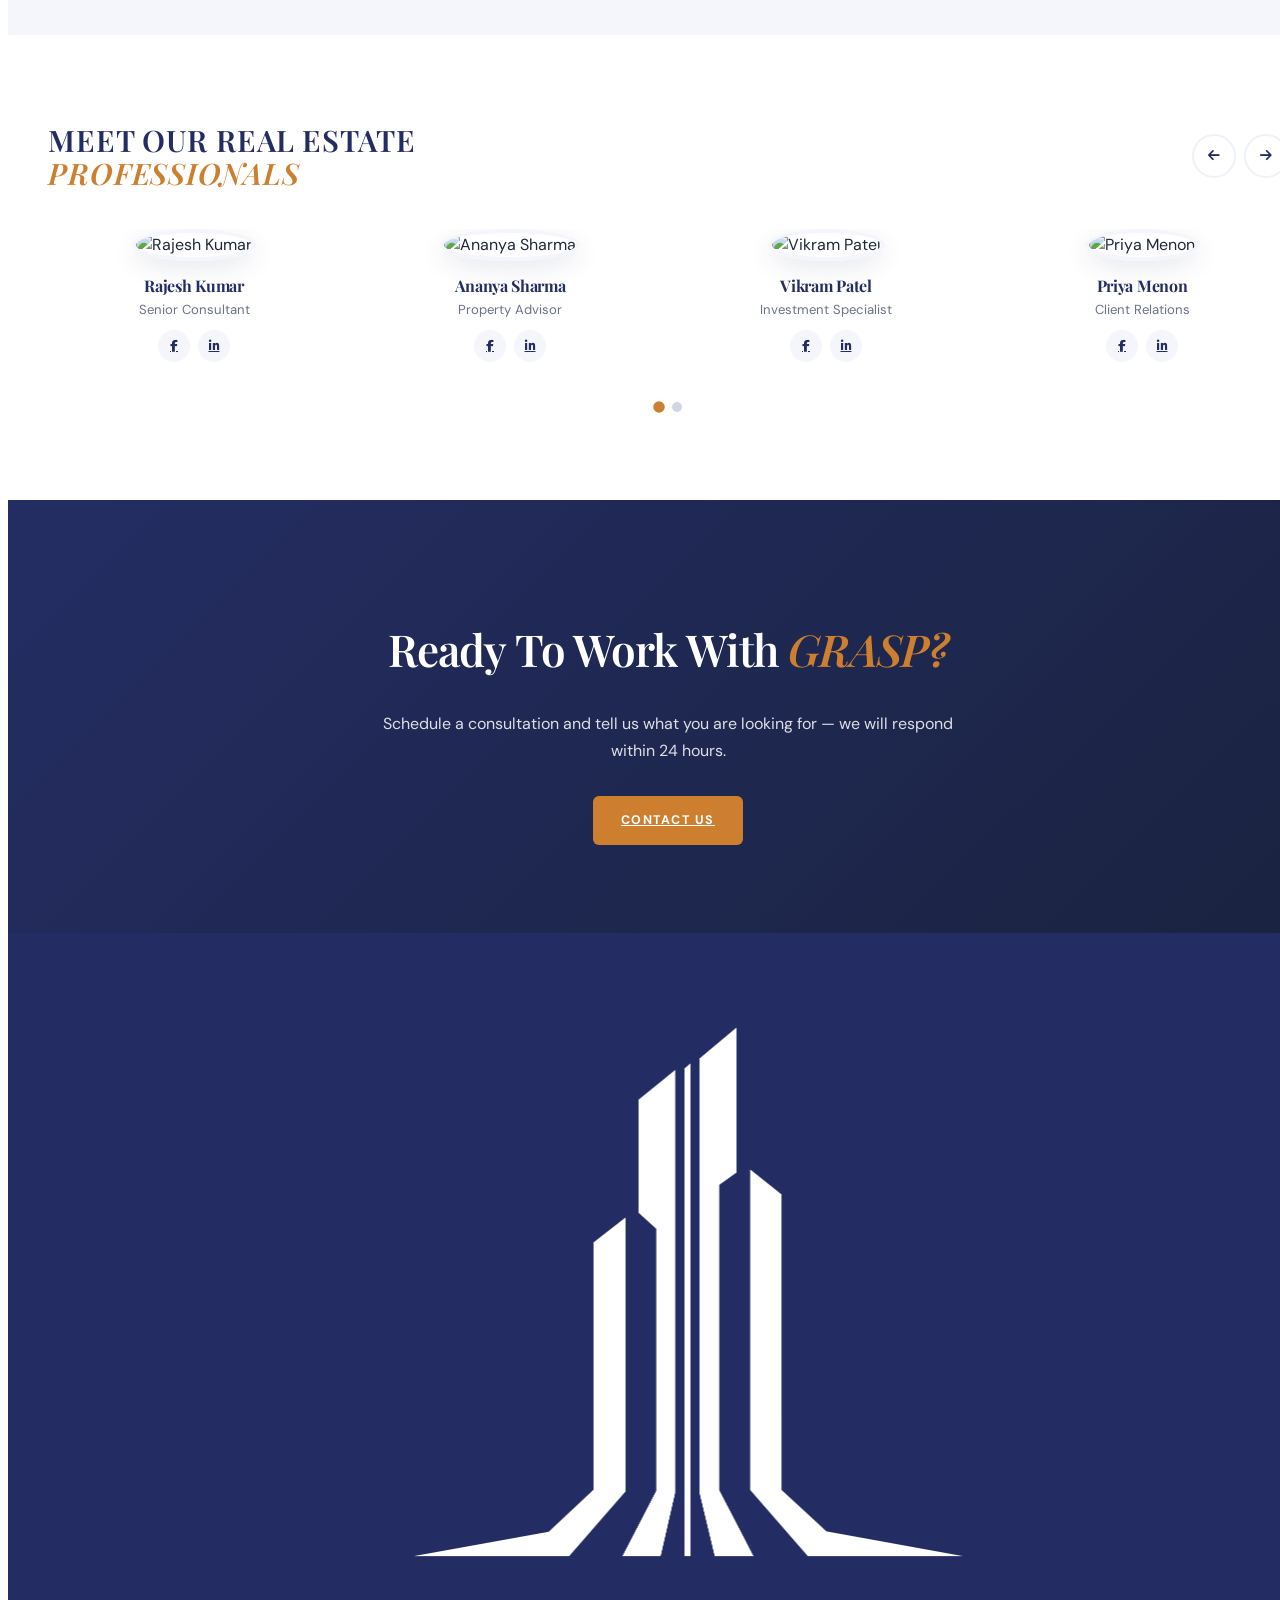
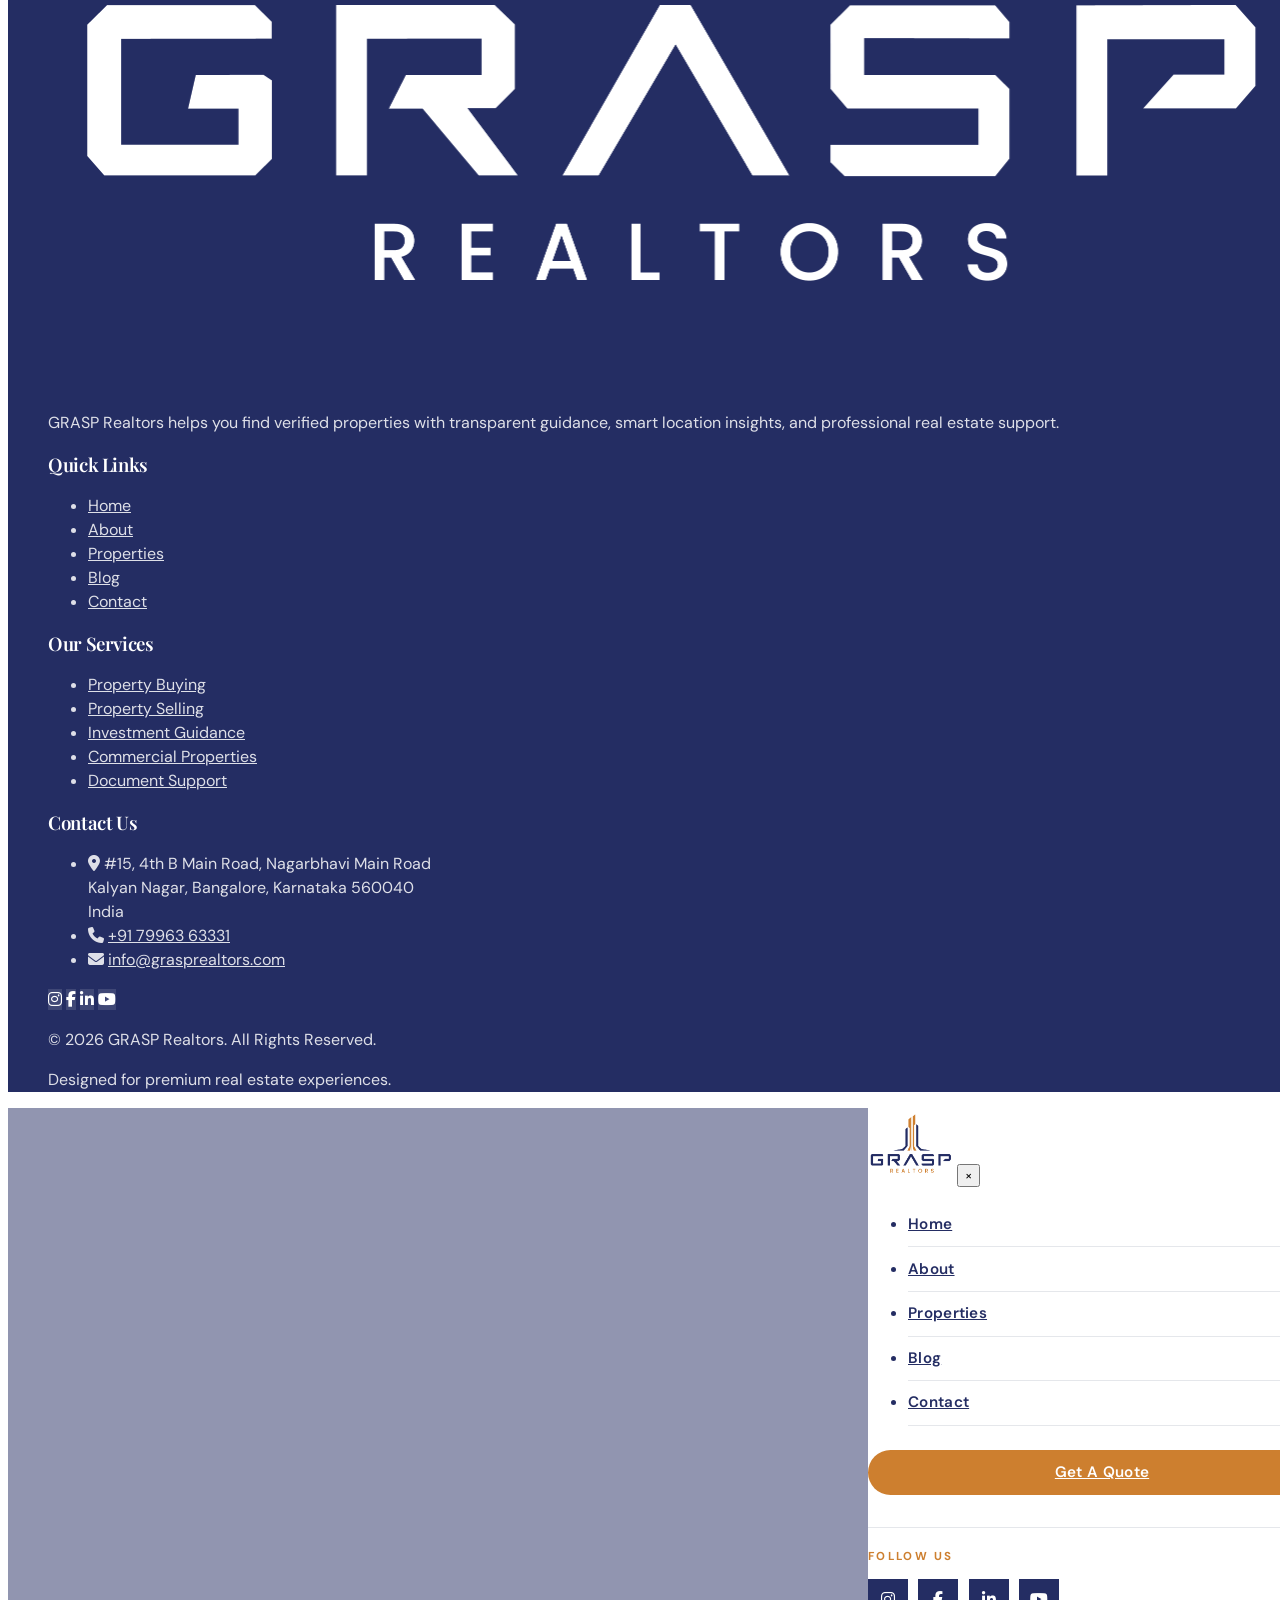
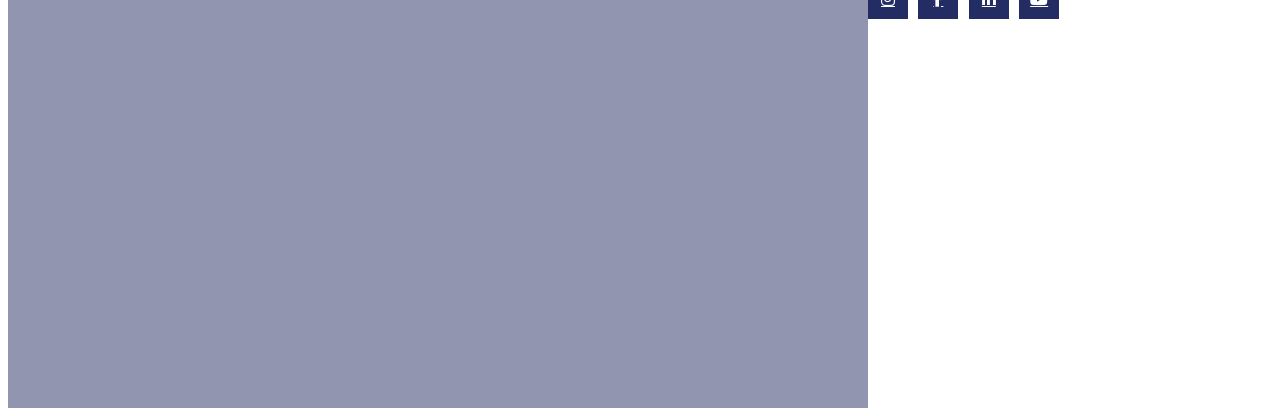
==== commit 1d445b24: "first" ====
--- a/about.html
+++ b/about.html
@@ -82,12 +82,14 @@
 .site-shell { width: 100%; max-width: 1240px; margin-inline: auto; padding-inline: clamp(1rem, 4vw, 2.5rem); }
 @media (max-width: 767px) {
   .site-shell { padding-inline: 1rem; }
-  #navbar { height: 88px !important; }
-  #navbar a img { height: 58px !important; }
+  #navbar { height: 100px !important; }
+  #navbar a img { height: 76px !important; }
   #menuToggle { width: 30px !important; height: 22px !important; }
-  .page-main { padding-top: 88px !important; }
+  .page-main { padding-top: 100px !important; }
 }
 @media (max-width: 1023px) {
+  #navbar { height: 100px !important; }
+  #navbar a img { height: 76px !important; }
   #navbar .site-shell { position: relative; }
   #navbar .navbar-logo {
     position: static !important;
@@ -154,8 +156,10 @@
   background: #cd7f2f;
   color: #ffffff !important;
   font-family: "DM Sans", system-ui, sans-serif;
-  font-size: 0.875rem;
-  font-weight: 700;
+  font-size: clamp(0.95rem, 1.15vw, 1.1rem);
+  font-weight: 600;
+  letter-spacing: 0.02em;
+  text-transform: none;
   white-space: nowrap;
   transition: background 0.25s, transform 0.25s;
 }
@@ -227,11 +231,12 @@
   color: #242d63 !important;
   padding: 0.65rem 0;
   border-bottom: 1px solid #e5e7eb;
-  font-weight: 700;
-  font-size: 1rem;
-  letter-spacing: 0.12em;
-  text-transform: uppercase;
-  transition: 0.25s ease;
+  font-family: "DM Sans", system-ui, sans-serif;
+  font-size: clamp(0.95rem, 1.15vw, 1.1rem);
+  font-weight: 600;
+  letter-spacing: 0.02em;
+  text-transform: none;
+  transition: background 0.25s ease, color 0.25s ease;
 }
 #menuPanel .menu-nav-link:hover { background: transparent; color: #cd7f2f !important; }
 .menu-cta-btn { display: flex; width: 100%; justify-content: center; margin-top: 1.5rem; border-radius: 999px; }
@@ -241,7 +246,7 @@
 .menu-social-links a { width: 2.5rem; height: 2.5rem; display: flex; align-items: center; justify-content: center; background: #242d63; color: #fff; transition: 0.25s; }
 .menu-social-links a:hover { background: #cd7f2f; }
 .site-footer {
-  background: #242d63;
+  background-color: #242d63 !important;
   color: #ffffff;
   border-top: none;
 }
@@ -800,11 +805,11 @@
       <nav class="site-nav-pill hidden lg:flex items-center gap-1 flex-1" aria-label="Main navigation">
         <a href="index.html" class="nav-link">Home</a>
         <a href="about.html" class="nav-link text-brandGold">About</a>
+        <a href="properties.html" class="nav-link">Properties</a>
         <a href="#" class="nav-link">Blog</a>
-        <a href="properties.html" class="nav-link">Properties</a>
       </nav>
       <a href="index.html" class="navbar-logo absolute left-1/2 -translate-x-1/2">
-        <img src="./logo/grasp-logo.png" alt="GRASP Logo" class="h-24 md:h-28 w-auto object-contain" />
+        <img src="./logo/grasp-logo.png" alt="GRASP Logo" class="h-[4.75rem] md:h-28 w-auto object-contain" />
       </a>
       <div class="navbar-actions flex items-center justify-end gap-4 flex-1">
         <a href="contact.html" class="nav-cta-btn hidden md:inline-flex">Get A Quote</a>
@@ -991,7 +996,7 @@
     </div>
   </div>
 
-  <footer class="site-footer font-sans">
+  <footer class="site-footer bg-[#242d63] font-sans">
     <div class="site-shell py-16">
 
       <div class="grid grid-cols-1 md:grid-cols-2 lg:grid-cols-4 gap-10">
@@ -1074,8 +1079,8 @@
         <ul class="space-y-1">
           <li><a href="index.html" class="menu-nav-link">Home</a></li>
           <li><a href="about.html" class="menu-nav-link">About</a></li>
+          <li><a href="properties.html" class="menu-nav-link">Properties</a></li>
           <li><a href="#" class="menu-nav-link">Blog</a></li>
-          <li><a href="properties.html" class="menu-nav-link">Properties</a></li>
           <li><a href="contact.html" class="menu-nav-link">Contact</a></li>
         </ul>
         <a href="contact.html" class="nav-cta-btn menu-cta-btn">Get A Quote</a>
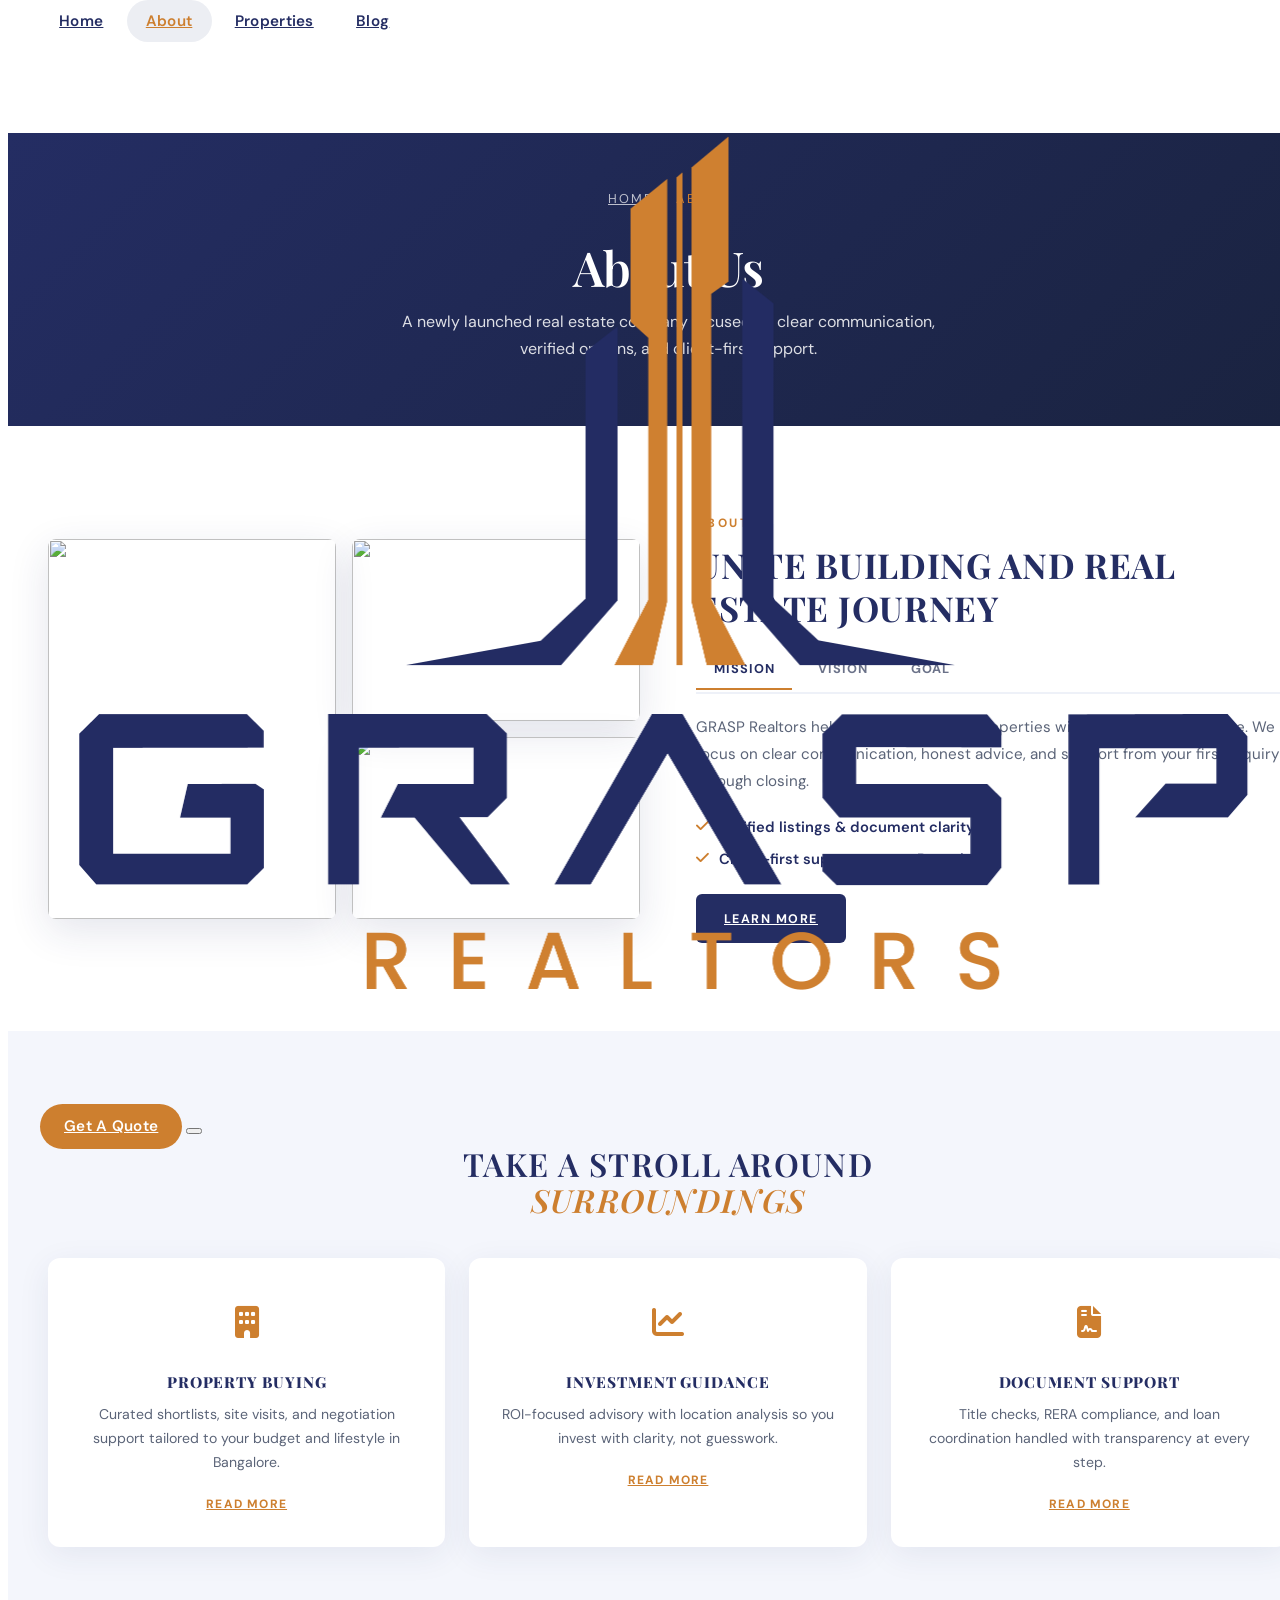
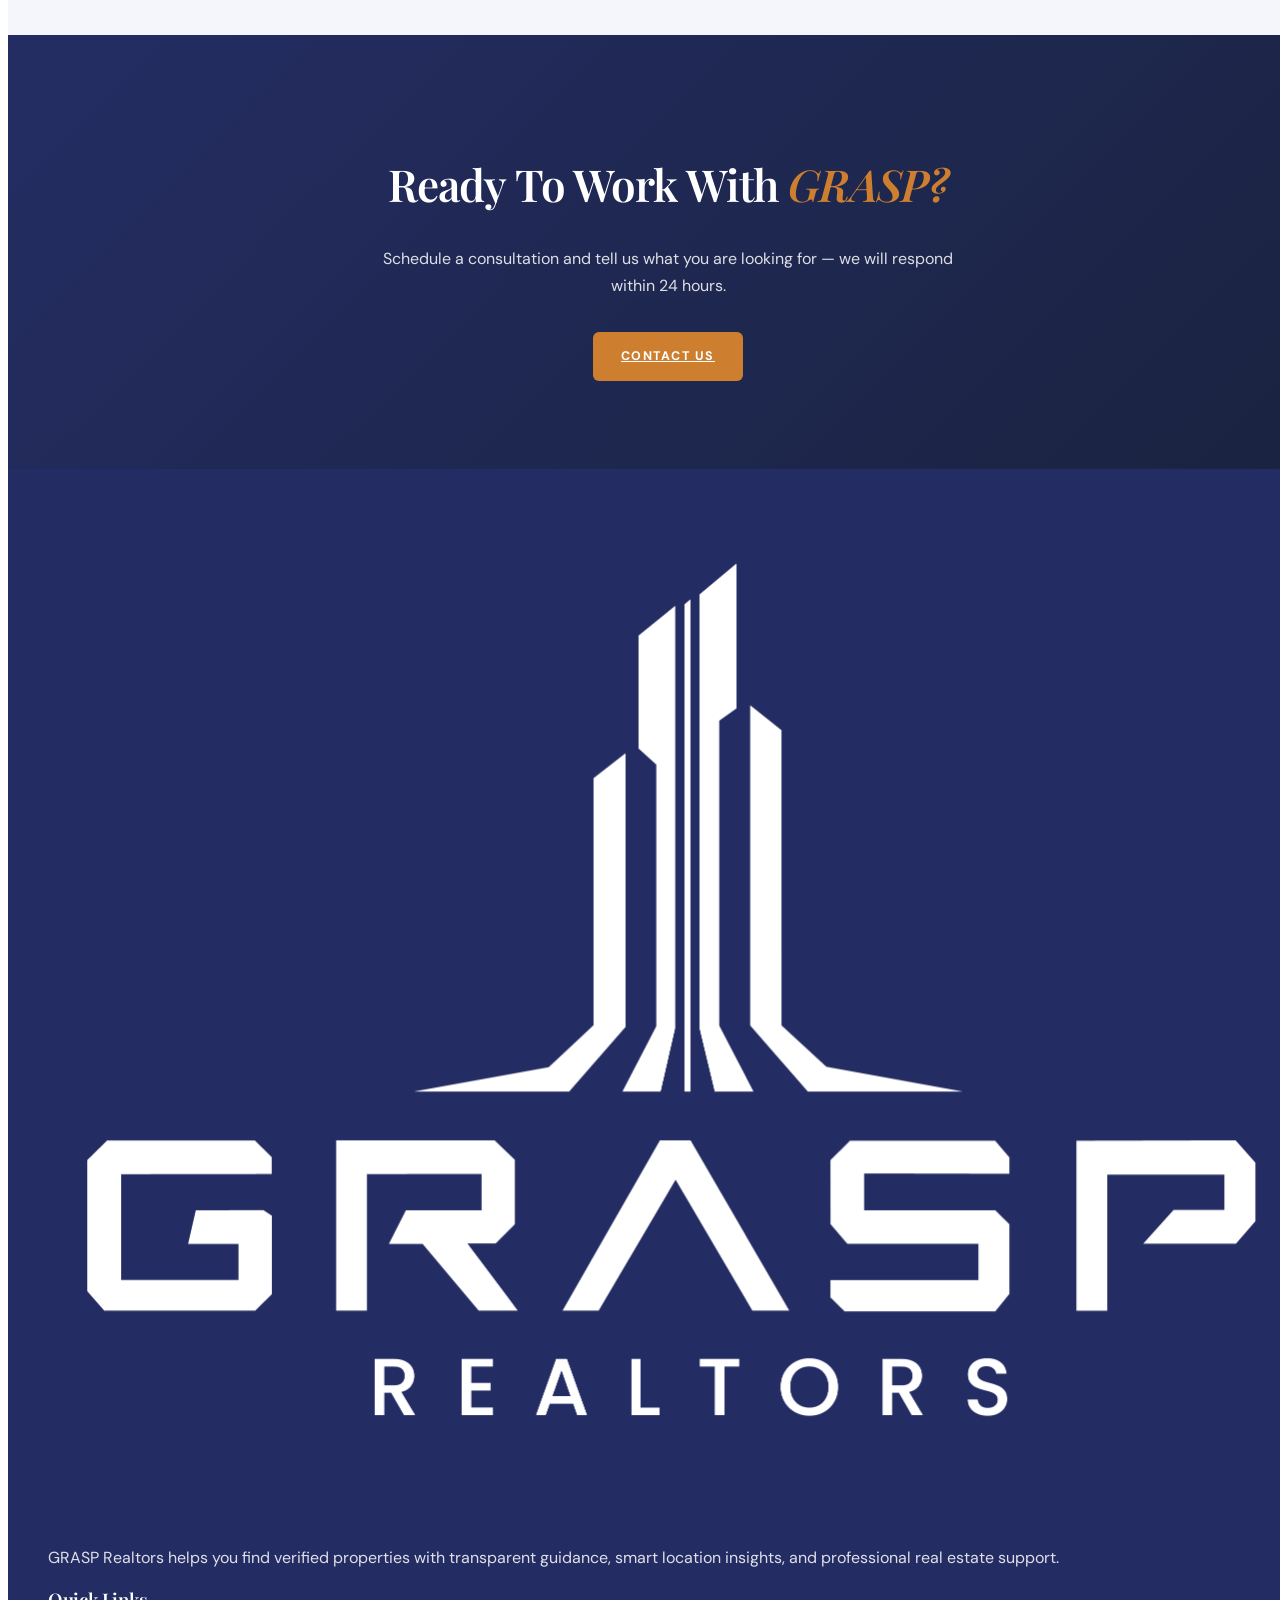
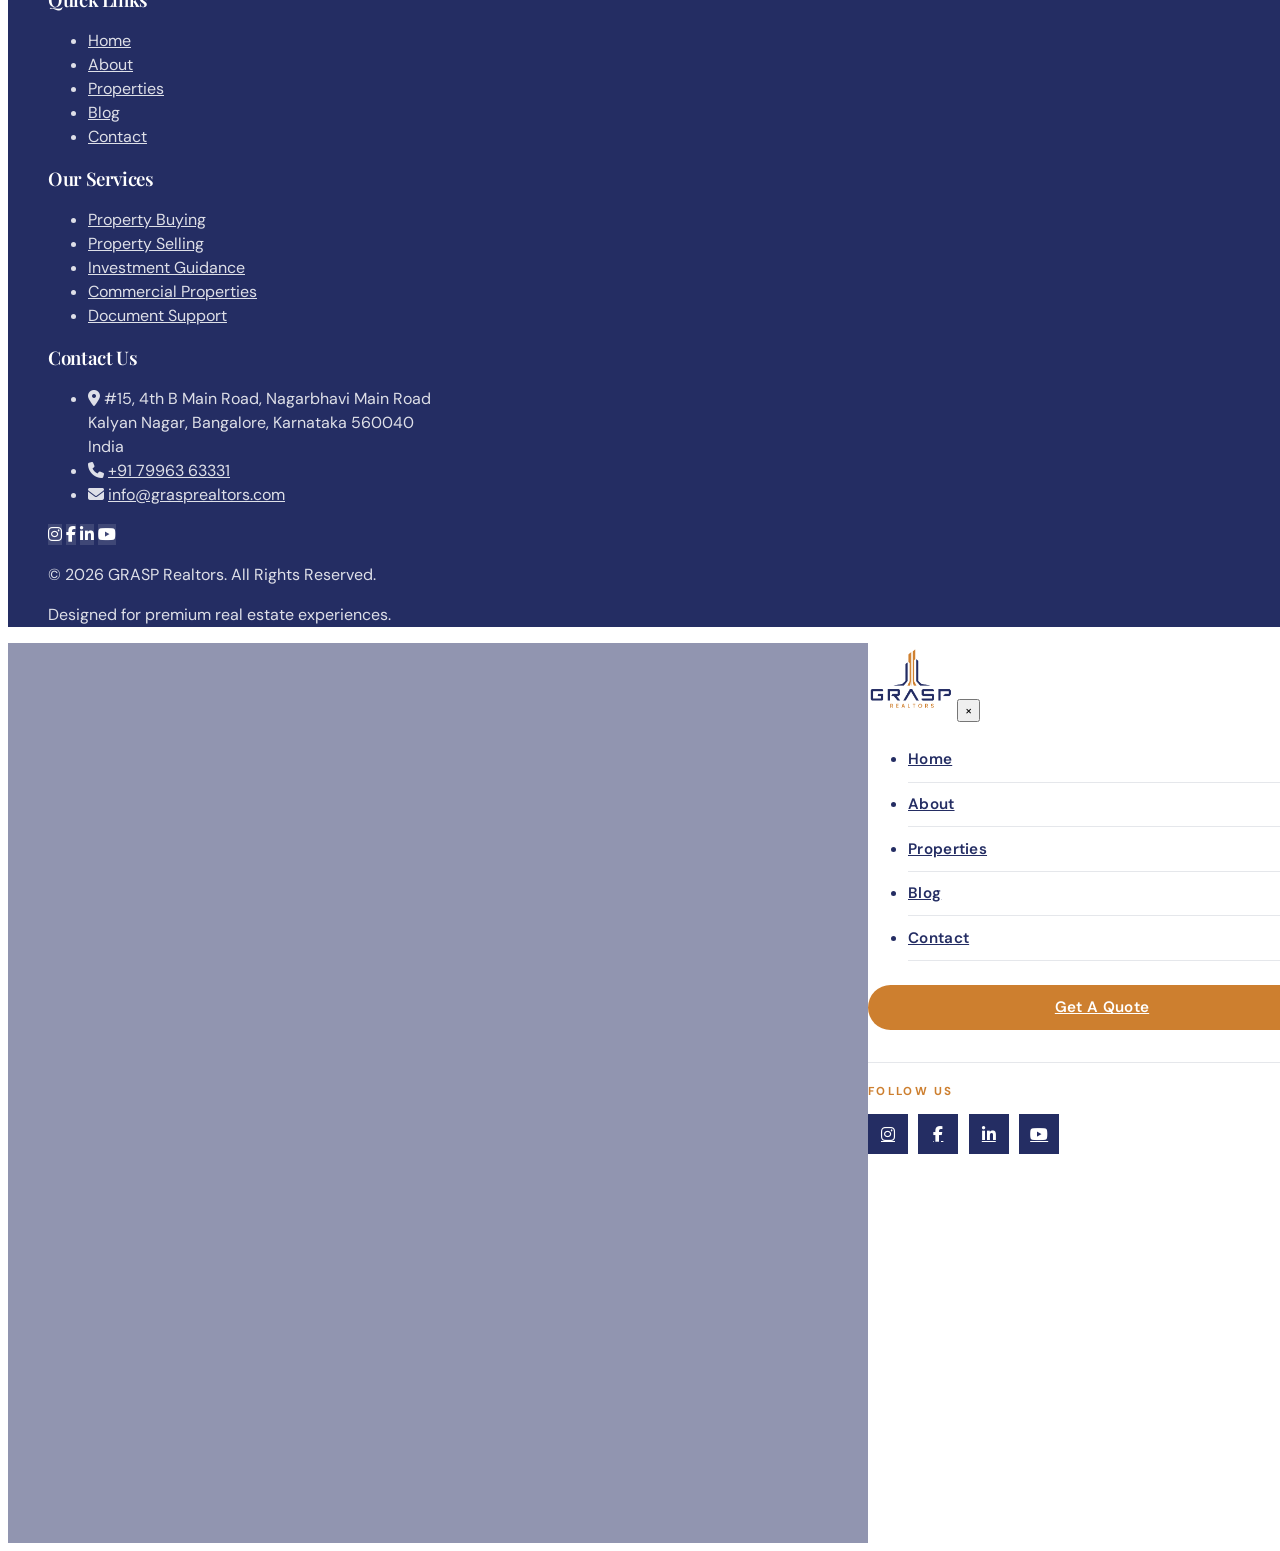
==== commit 7938314a: "first" ====
--- a/about.html
+++ b/about.html
@@ -922,6 +922,7 @@
       </div>
     </section>
 
+    <!-- Meet Our Real Estate Professionals (hidden)
     <section class="page-section">
       <div class="site-shell">
         <div class="about-team-head">
@@ -975,8 +976,7 @@
         </div>
       </div>
     </section>
-
-   
+    -->
 
     <section class="page-section about-cta">
       <div class="site-shell">
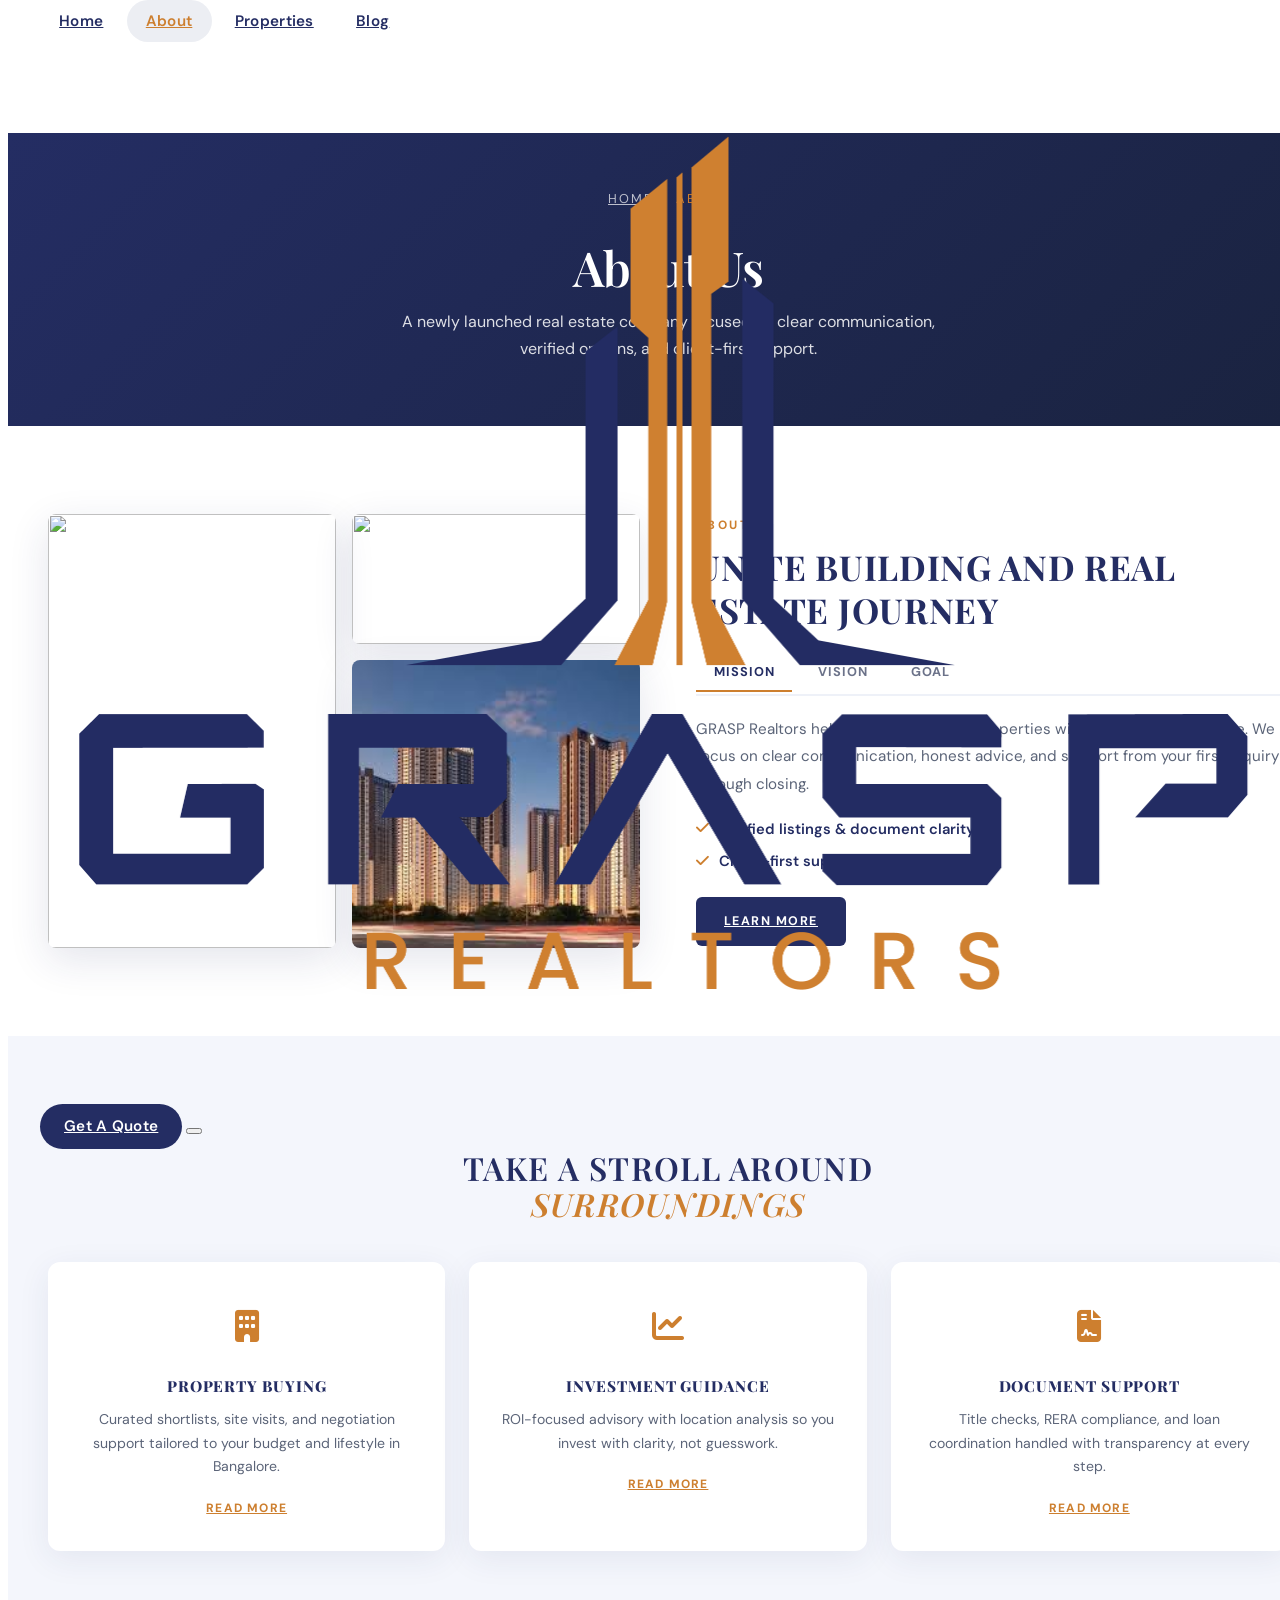
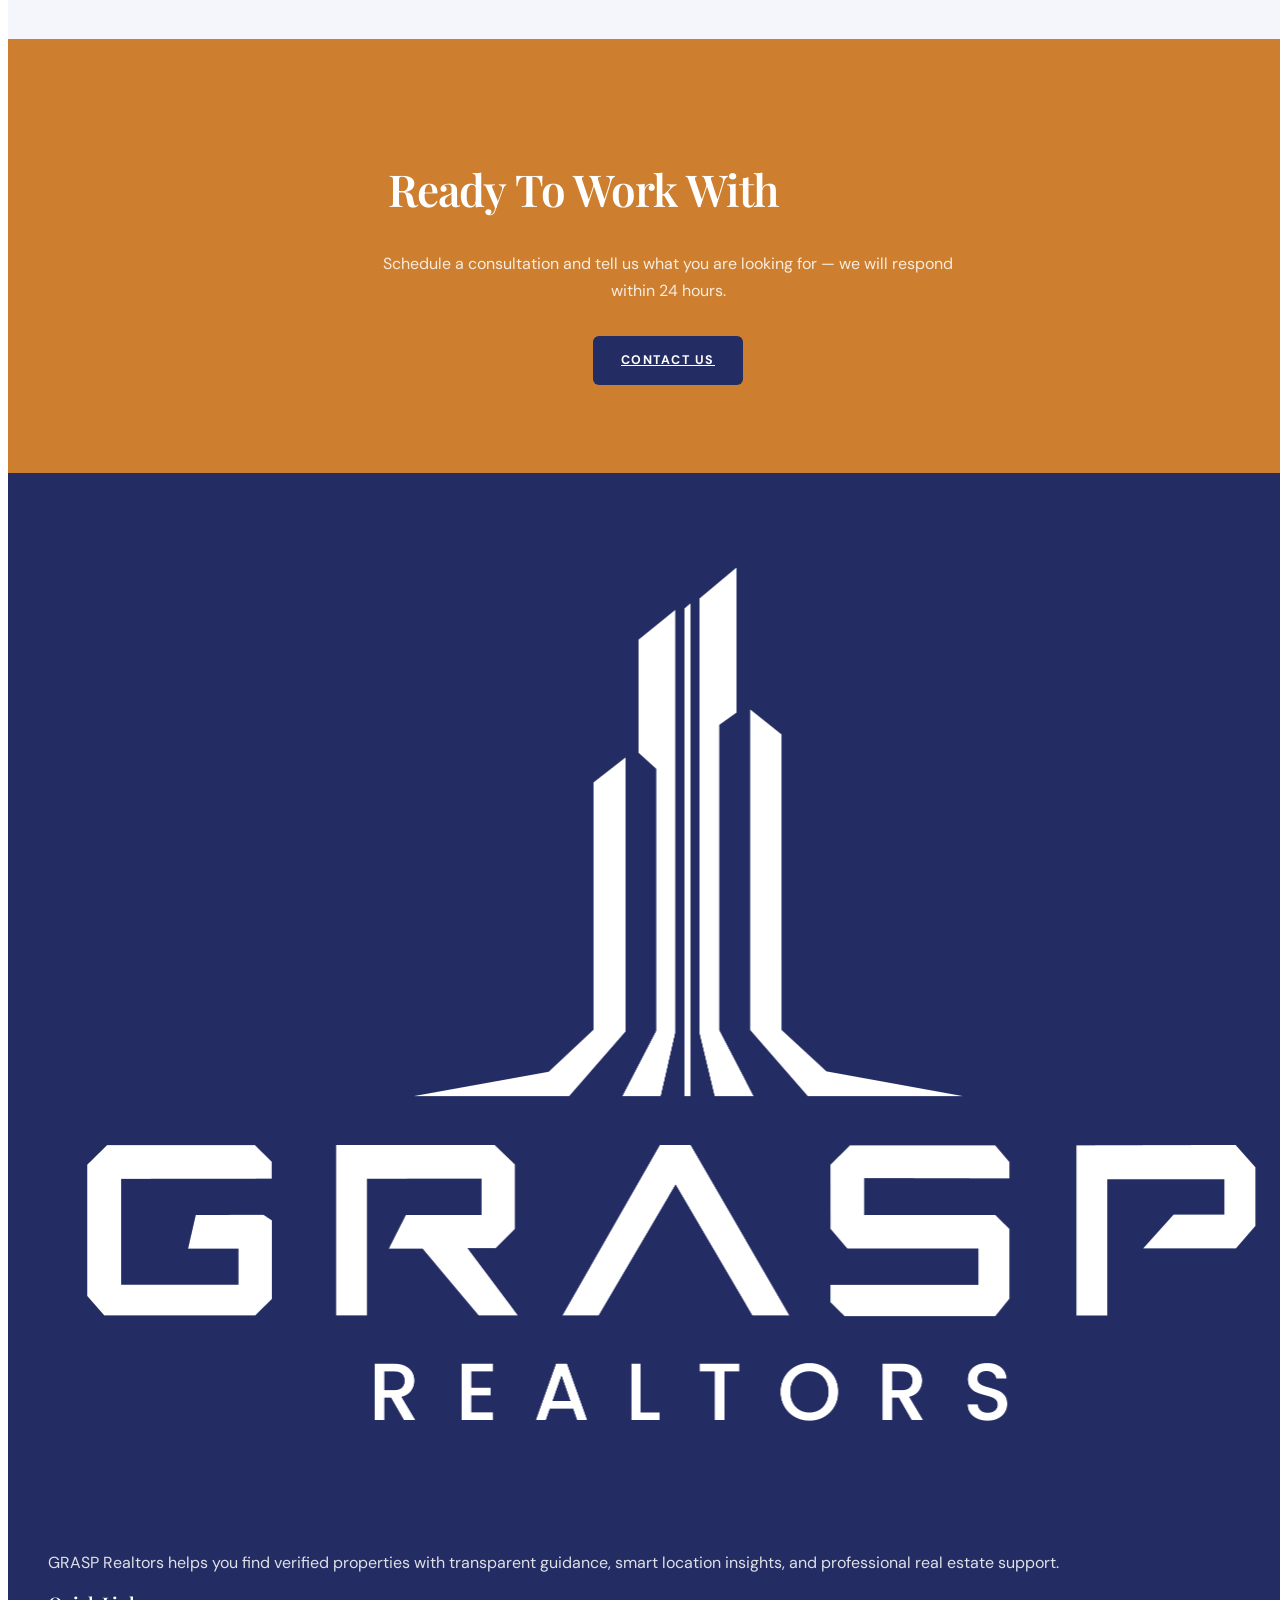
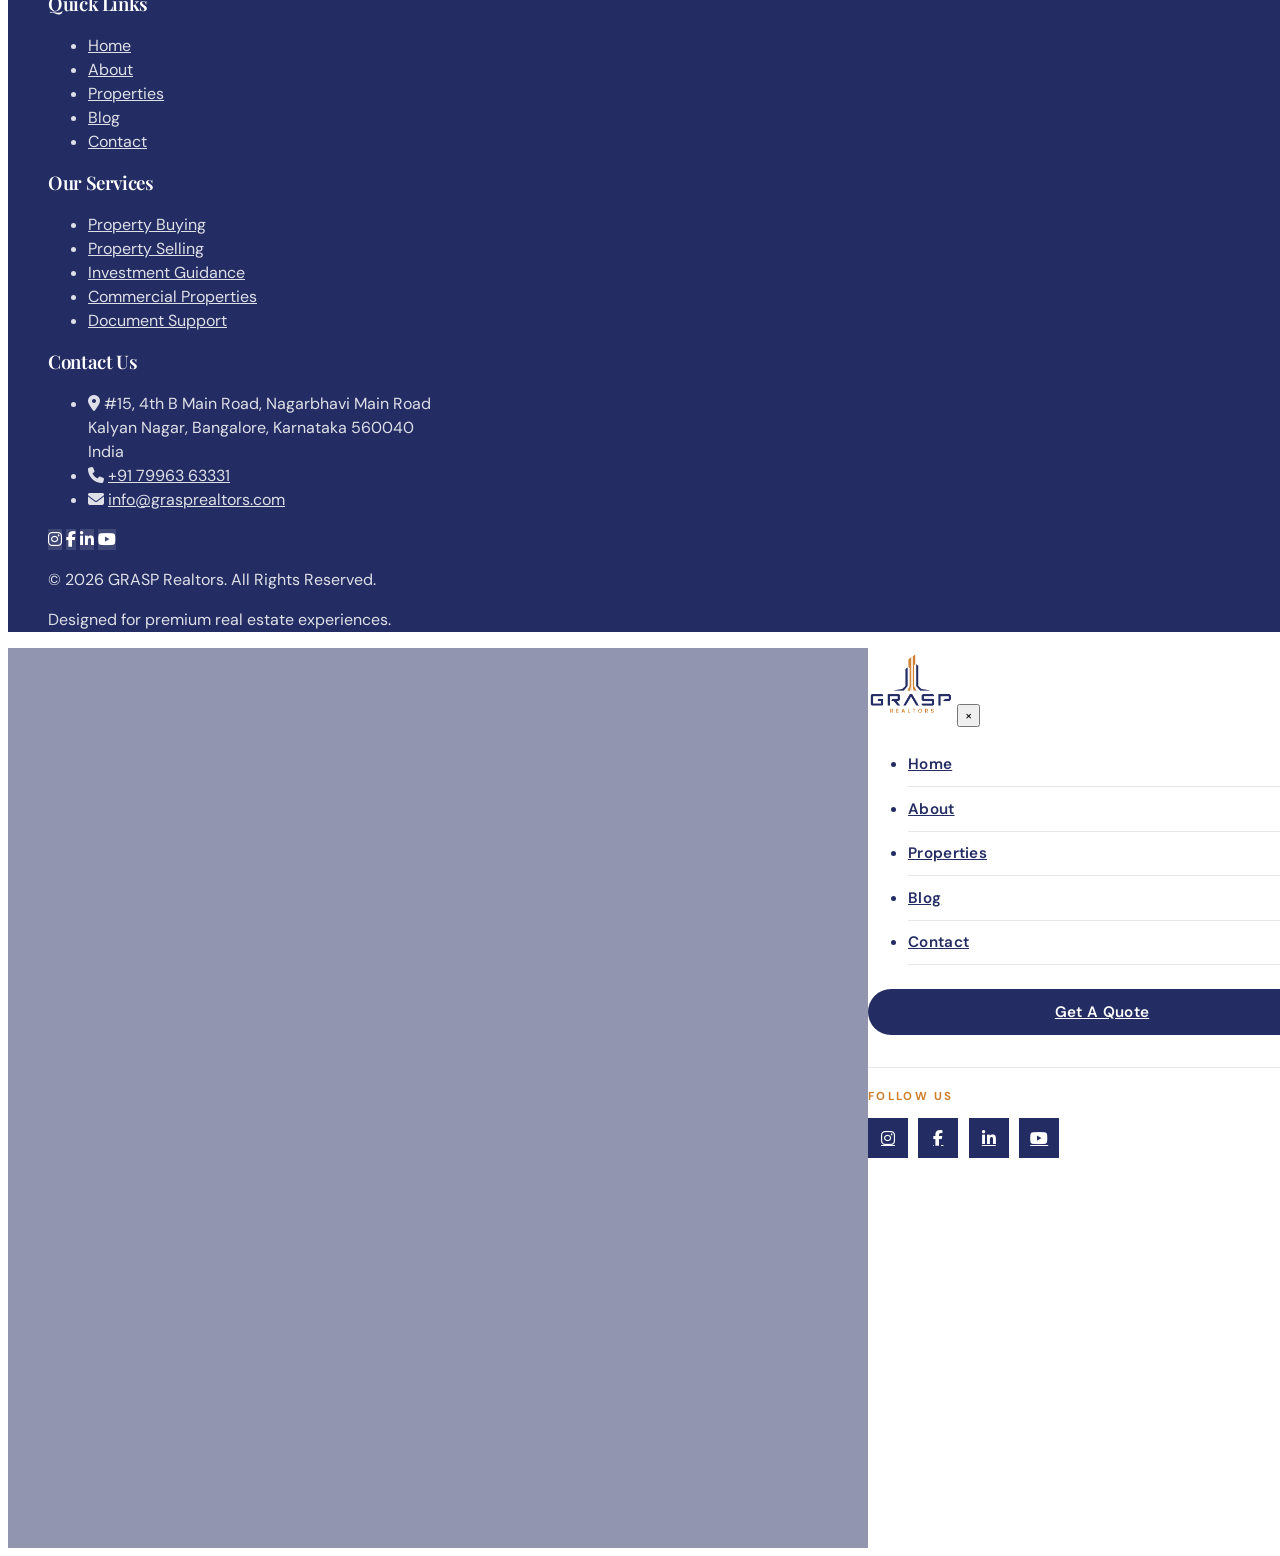
==== commit 223d934a: "first" ====
--- a/about.html
+++ b/about.html
@@ -153,7 +153,7 @@
   justify-content: center;
   padding: 0.7rem 1.5rem;
   border-radius: 999px;
-  background: #cd7f2f;
+  background: #242d63;
   color: #ffffff !important;
   font-family: "DM Sans", system-ui, sans-serif;
   font-size: clamp(0.95rem, 1.15vw, 1.1rem);
@@ -164,7 +164,7 @@
   transition: background 0.25s, transform 0.25s;
 }
 .nav-cta-btn:hover {
-  background: #242d63;
+  background: #1a2340;
   color: #ffffff !important;
   transform: translateY(-1px);
 }
@@ -280,8 +280,8 @@
   text-transform: uppercase;
   transition: 0.25s ease;
 }
-.fusion-btn-primary { background: #242d63; color: #fff; }
-.fusion-btn-primary:hover { background: #cd7f2f; color: #fff; }
+.fusion-btn-primary { background: #242d63; color: #fff; font-family: "DM Sans", system-ui, sans-serif; }
+.fusion-btn-primary:hover { background: #1a2340; color: #fff; }
 
 .page-banner {
   background: linear-gradient(135deg, #242d63 0%, #1a2340 100%);
@@ -739,7 +739,7 @@
 
 /* CTA */
 .about-cta {
-  background: linear-gradient(135deg, #242d63 0%, #1a2340 100%);
+  background: #CD7F2F;
   text-align: center;
   color: #fff;
 }
@@ -752,12 +752,12 @@
   line-height: 1.7;
 }
 .about-cta .fusion-btn-primary {
-  background: #cd7f2f;
+  background: #242d63;
   color: #fff;
 }
 .about-cta .fusion-btn-primary:hover {
-  background: #fff;
-  color: #242d63;
+  background: #1a2340;
+  color: #fff;
 }
 .about-video-modal {
   position: fixed;
@@ -850,7 +850,7 @@
           />
           <img
             class="collage-bottom"
-            src="https://images.unsplash.com/photo-1560518883-ce09059eeffa?w=400&q=80"
+            src="./image/sambhav.jpg"
             alt=""
           />
         </div>
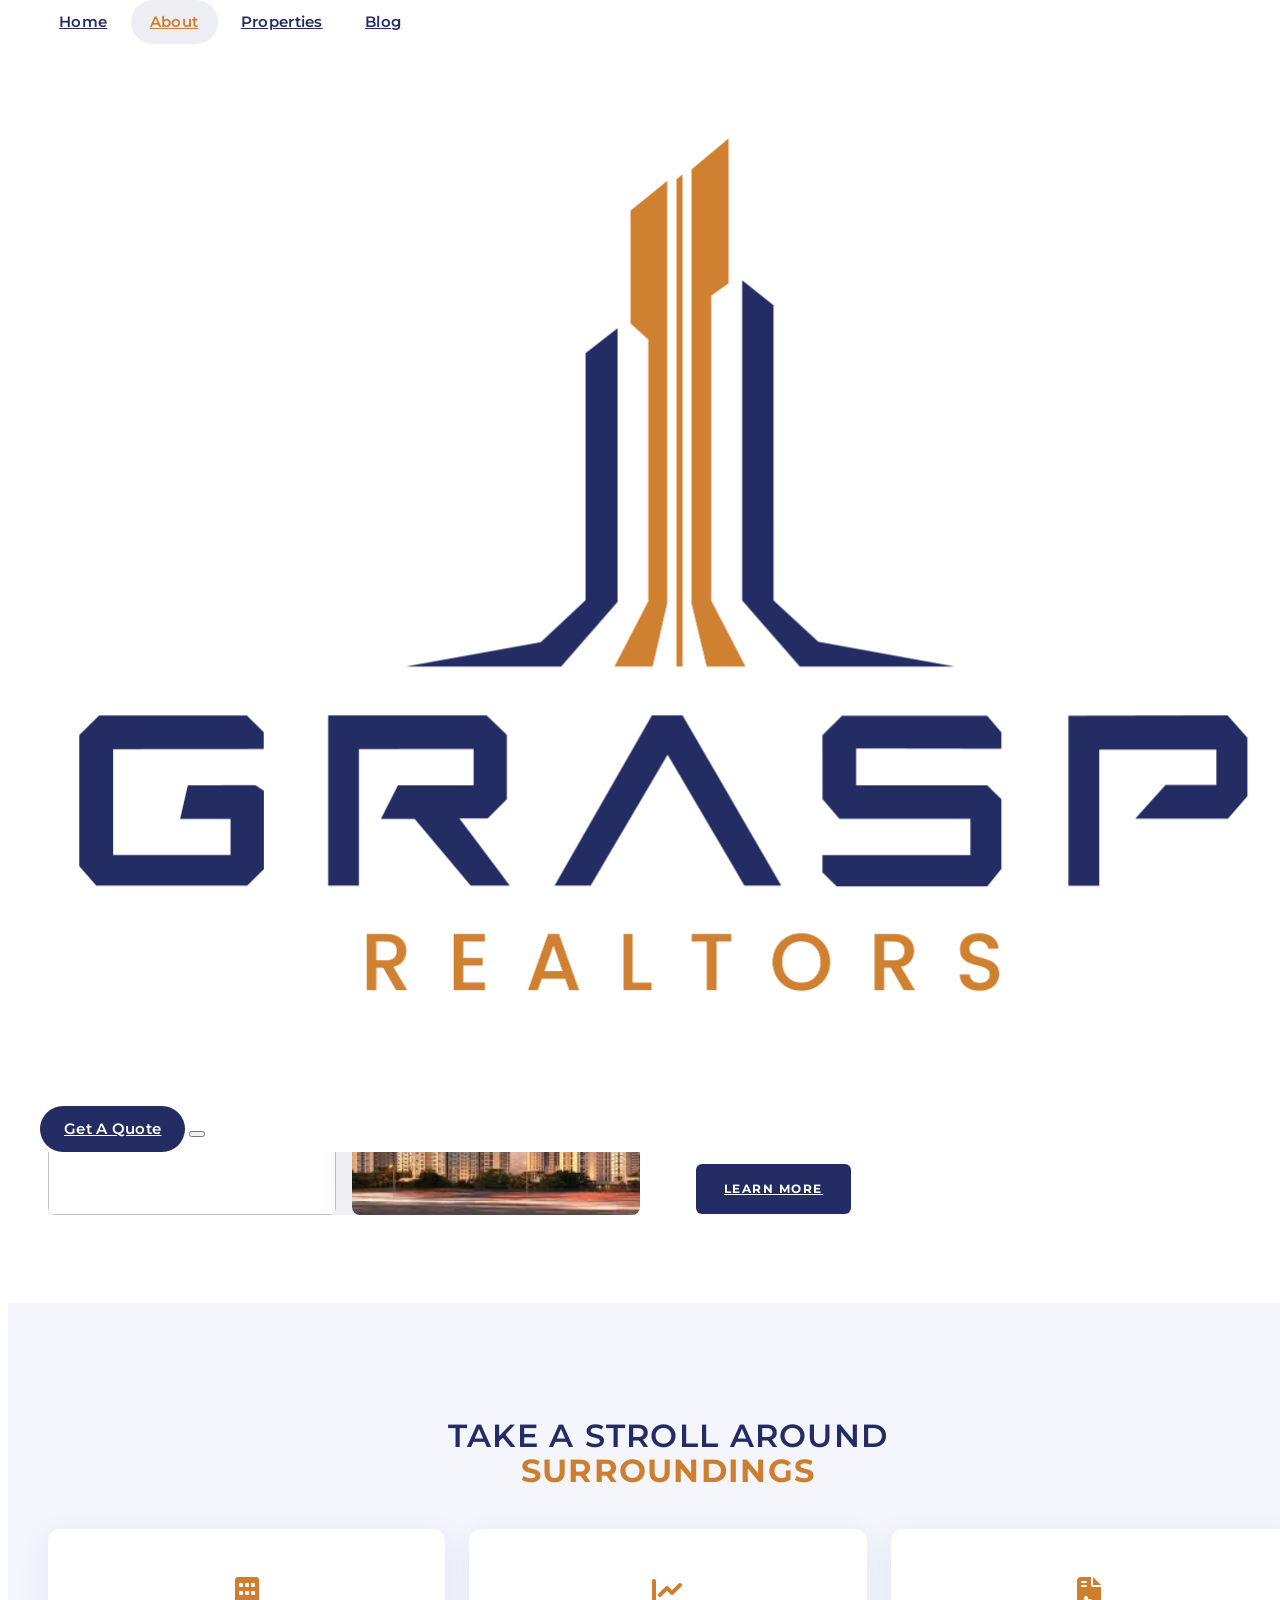
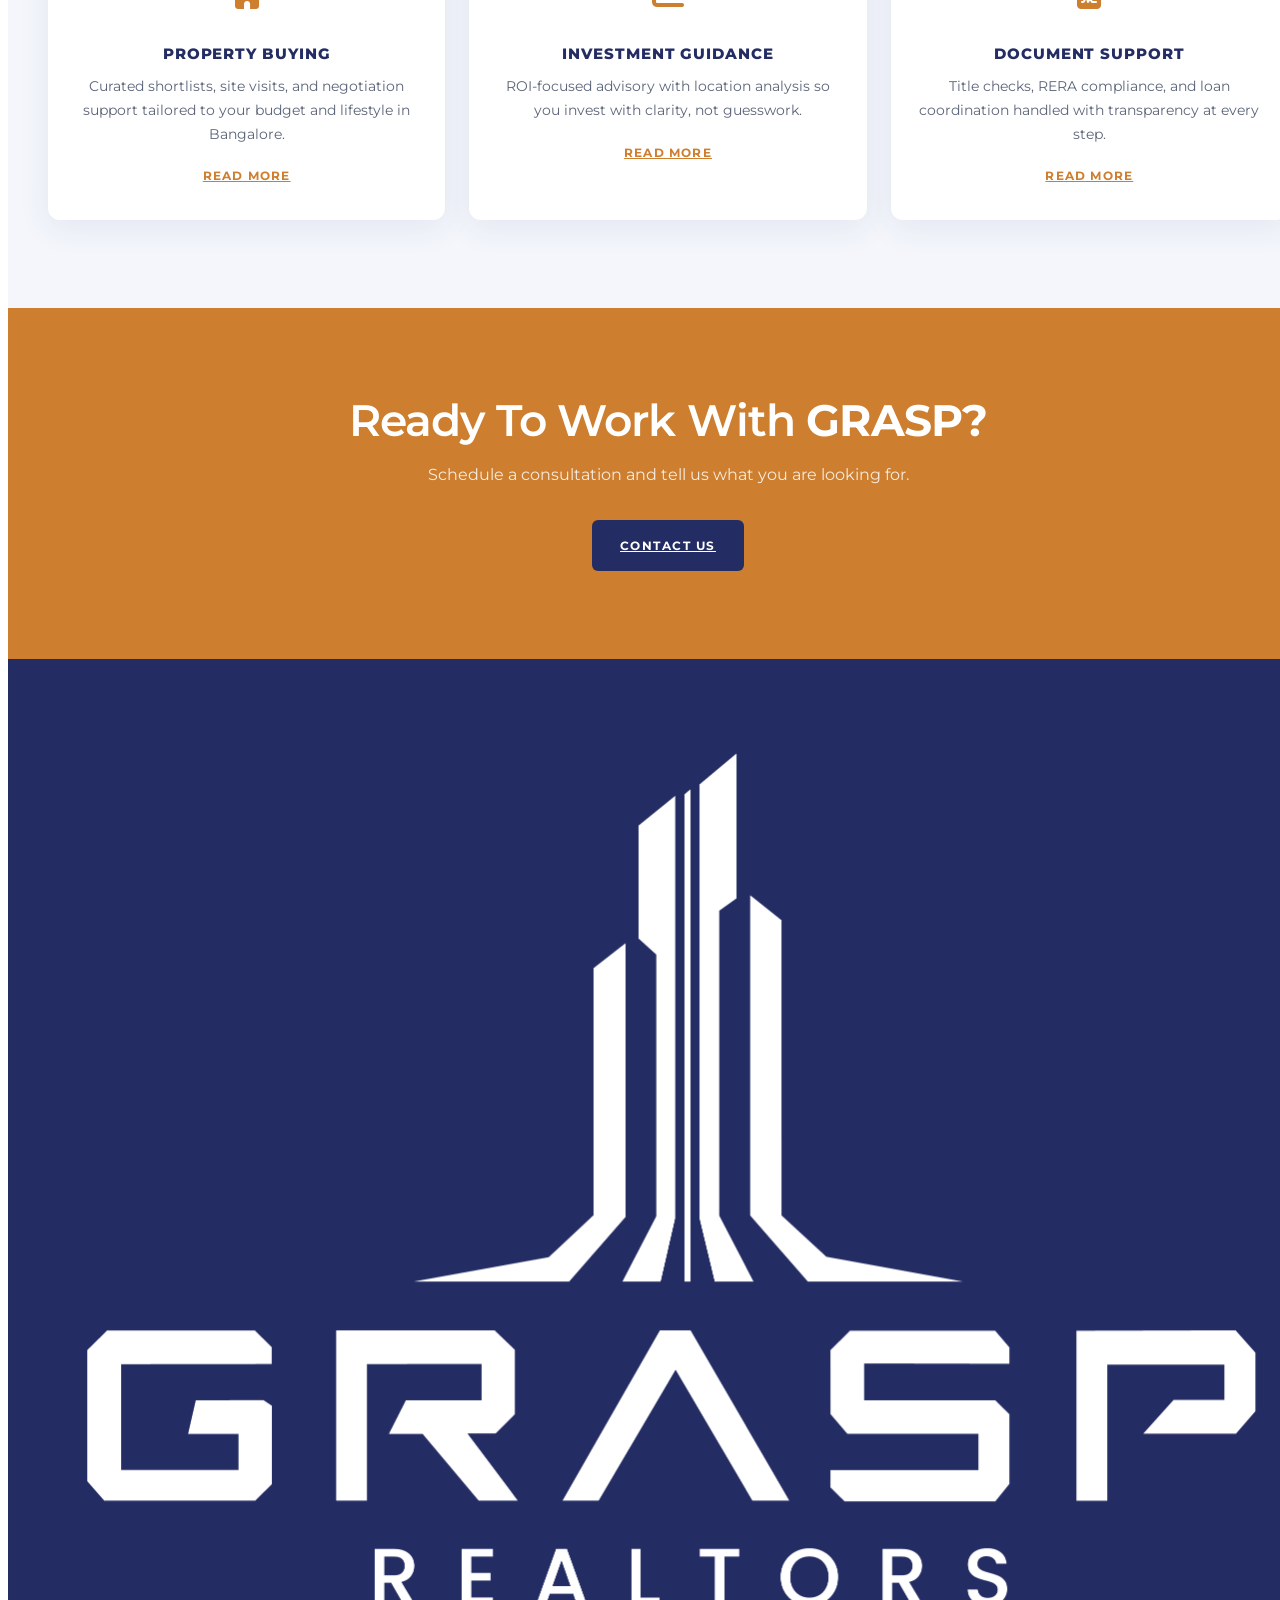
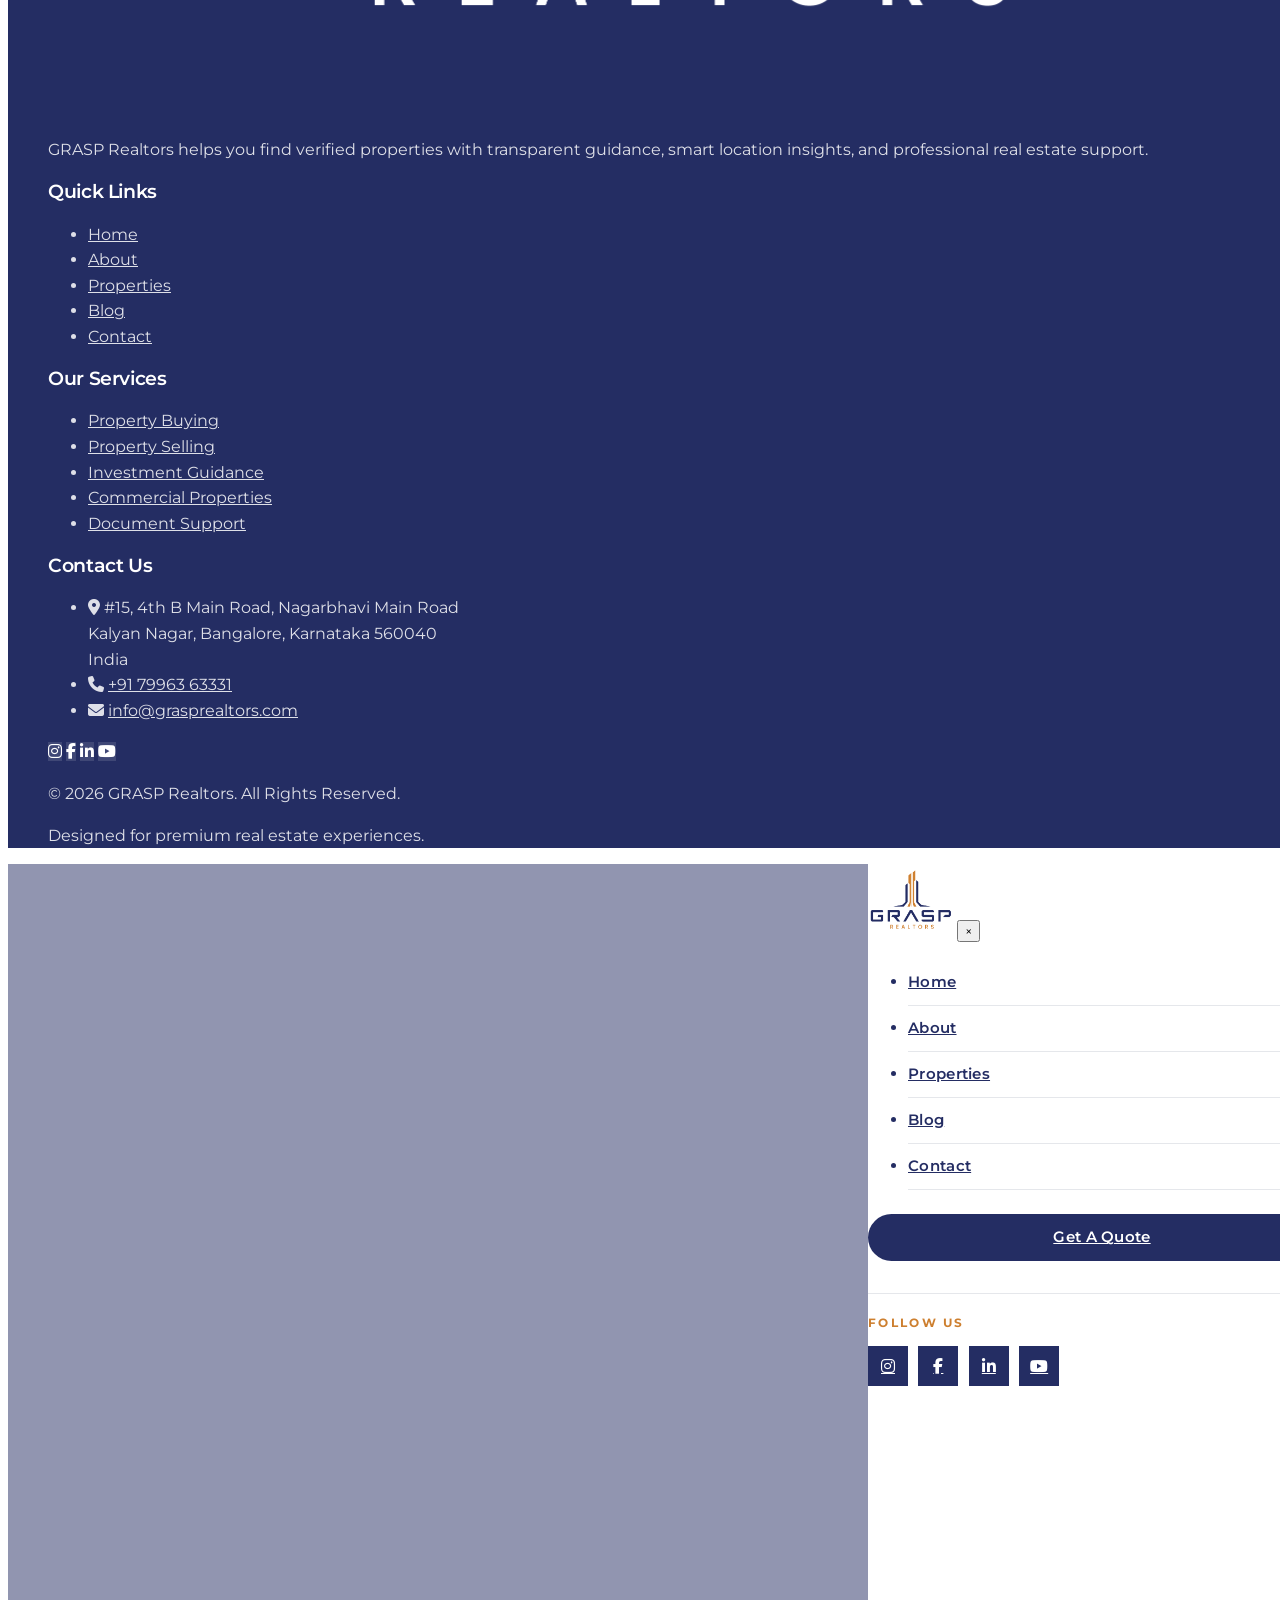
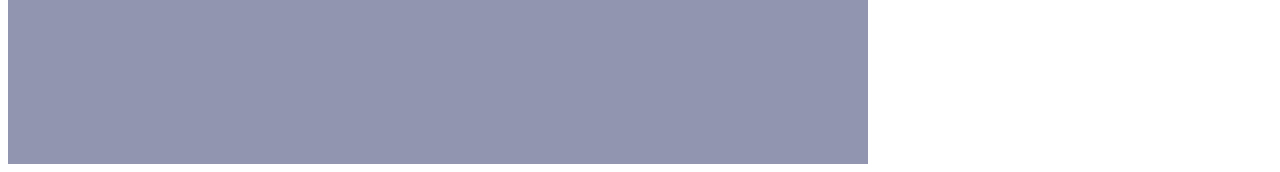
==== commit 63e89fe0: "first" ====
--- a/about.html
+++ b/about.html
@@ -6,7 +6,7 @@
   <title>About Us — GRASP Realtors</title>
   <link rel="preconnect" href="https://fonts.googleapis.com" />
   <link rel="preconnect" href="https://fonts.gstatic.com" crossorigin />
-  <link href="https://fonts.googleapis.com/css2?family=DM+Sans:ital,opsz,wght@0,9..40,400;0,9..40,500;0,9..40,600;0,9..40,700&family=Playfair+Display:ital,wght@0,500;0,600;0,700;1,500&display=swap" rel="stylesheet" />
+  <link href="https://fonts.googleapis.com/css2?family=Montserrat:wght@400;500;600;700&display=swap" rel="stylesheet" />
   <link rel="stylesheet" href="https://cdnjs.cloudflare.com/ajax/libs/font-awesome/6.5.2/css/all.min.css" />
   <script src="https://cdn.tailwindcss.com"></script>
   <script>
@@ -15,10 +15,11 @@
         extend: {
           colors: { brandBlue: "#242d63", brandGold: "#cd7f2f" },
           fontFamily: {
-            sans: ["DM Sans", "system-ui", "sans-serif"],
-            sansBrand: ["DM Sans", "system-ui", "sans-serif"],
-            serif: ["Playfair Display", "Georgia", "serif"],
-            serifBrand: ["Playfair Display", "Georgia", "serif"],
+            sans: ["Montserrat", "system-ui", "sans-serif"],
+            display: ["Montserrat", "system-ui", "sans-serif"],
+            sansBrand: ["Montserrat", "system-ui", "sans-serif"],
+            serif: ["Montserrat", "system-ui", "sans-serif"],
+            serifBrand: ["Montserrat", "system-ui", "sans-serif"],
           },
         },
       },
@@ -30,7 +31,7 @@
   background: #ffffff;
   color: #1f2937;
   line-height: 1.5;
-  font-family: "DM Sans", system-ui, sans-serif;
+  font-family: "Montserrat", system-ui, sans-serif;
   width: 100%;
   max-width: 100%;
   overflow-x: hidden;
@@ -38,8 +39,8 @@
 main, header, footer, section { max-width: 100%; }
 img, video { max-width: 100%; }
 :root {
-  --font-display: "Playfair Display", Georgia, serif;
-  --font-body: "DM Sans", system-ui, sans-serif;
+  --font-display: "Montserrat", system-ui, sans-serif;
+  --font-body: "Montserrat", system-ui, sans-serif;
   --brand-navy: #242d63;
   --brand-gold: #cd7f2f;
 }
@@ -67,7 +68,8 @@
   line-height: 1.12;
 }
 .section-title em {
-  font-style: italic;
+  font-style: normal;
+  font-weight: 700;
   color: var(--brand-gold);
 }
 .page-banner h1 {
@@ -85,7 +87,8 @@
   #navbar { height: 100px !important; }
   #navbar a img { height: 76px !important; }
   #menuToggle { width: 30px !important; height: 22px !important; }
-  .page-main { padding-top: 100px !important; }
+  .page-banner { padding-top: calc(100px + 2rem); min-height: 300px; }
+  .page-main { padding-top: 0 !important; }
 }
 @media (max-width: 1023px) {
   #navbar { height: 100px !important; }
@@ -125,7 +128,7 @@
   display: inline-block;
   padding: 0.6rem 1.2rem;
   border-radius: 999px;
-  font-family: "DM Sans", system-ui, sans-serif;
+  font-family: "Montserrat", system-ui, sans-serif;
   font-size: clamp(0.95rem, 1.15vw, 1.1rem);
   font-weight: 600;
   letter-spacing: 0.02em;
@@ -155,7 +158,7 @@
   border-radius: 999px;
   background: #242d63;
   color: #ffffff !important;
-  font-family: "DM Sans", system-ui, sans-serif;
+  font-family: "Montserrat", system-ui, sans-serif;
   font-size: clamp(0.95rem, 1.15vw, 1.1rem);
   font-weight: 600;
   letter-spacing: 0.02em;
@@ -231,7 +234,7 @@
   color: #242d63 !important;
   padding: 0.65rem 0;
   border-bottom: 1px solid #e5e7eb;
-  font-family: "DM Sans", system-ui, sans-serif;
+  font-family: "Montserrat", system-ui, sans-serif;
   font-size: clamp(0.95rem, 1.15vw, 1.1rem);
   font-weight: 600;
   letter-spacing: 0.02em;
@@ -264,7 +267,7 @@
 .site-footer .footer-social a:hover { background: #cd7f2f; color: #ffffff; }
 .menu-panel-logo { display: inline-flex; align-items: center; flex-shrink: 0; }
 .menu-panel-logo img { height: clamp(3rem, 8vw, 4.5rem); width: auto; object-fit: contain; }
-.page-main { padding-top: 125px; }
+.page-main { padding-top: 0; }
 .page-section { padding: clamp(3.5rem, 7vw, 5.5rem) 0; }
 .page-section.soft { background: #f4f6fc; }
 .fusion-btn {
@@ -280,14 +283,66 @@
   text-transform: uppercase;
   transition: 0.25s ease;
 }
-.fusion-btn-primary { background: #242d63; color: #fff; font-family: "DM Sans", system-ui, sans-serif; }
+.fusion-btn-primary { background: #242d63; color: #fff; font-family: "Montserrat", system-ui, sans-serif; }
 .fusion-btn-primary:hover { background: #1a2340; color: #fff; }
 
 .page-banner {
-  background: linear-gradient(135deg, #242d63 0%, #1a2340 100%);
-  padding: 3.5rem 0 4rem;
+  position: relative;
+  isolation: isolate;
+  overflow: hidden;
+  padding: calc(125px + 3rem) 0 4.5rem;
+  min-height: clamp(320px, 42vw, 440px);
+  display: flex;
+  align-items: center;
   text-align: center;
   color: #fff;
+}
+.page-banner-bg {
+  position: absolute;
+  inset: 0;
+  z-index: 0;
+  background-size: cover;
+  background-position: center;
+}
+.page-banner-overlay {
+  position: absolute;
+  inset: 0;
+  z-index: 1;
+  background: linear-gradient(135deg, rgba(36, 45, 99, 0.86) 0%, rgba(26, 35, 64, 0.8) 100%);
+}
+.page-banner .site-shell {
+  position: relative;
+  z-index: 2;
+  width: 100%;
+}
+.page-banner--about .page-banner-bg {
+  background-image: url('./image/banners/about-hero.jpg');
+}
+.inner-page--banner .header-at-top,
+.inner-page--banner .header-scrolled {
+  background: #ffffff !important;
+  box-shadow: 0 4px 20px rgba(36, 45, 99, 0.08);
+}
+.inner-page--banner .header-at-top .site-nav-pill .nav-link,
+.inner-page--banner .header-scrolled .site-nav-pill .nav-link {
+  color: #242d63 !important;
+}
+.inner-page--banner .header-at-top .site-nav-pill .nav-link.text-brandGold,
+.inner-page--banner .header-scrolled .site-nav-pill .nav-link.text-brandGold {
+  background: #eceef3;
+  color: #cd7f2f !important;
+}
+.inner-page--banner .header-at-top .site-nav-pill .nav-link:hover,
+.inner-page--banner .header-scrolled .site-nav-pill .nav-link:hover {
+  background: #eceef3;
+  color: #cd7f2f !important;
+}
+.inner-page--banner .header-at-top .menu-line,
+.inner-page--banner .header-scrolled .menu-line {
+  background: #242d63 !important;
+}
+.inner-page--banner .navbar-logo img {
+  filter: none;
 }
 .page-banner h1 {
   font-size: clamp(2rem, 4vw, 3rem);
@@ -330,7 +385,9 @@
   grid-template-rows: auto auto;
   gap: 1rem;
   min-height: 380px;
-}
+  overflow: hidden;
+}
+.scroll-reveal-img { overflow: hidden; }
 .about-collage img {
   width: 100%;
   height: 100%;
@@ -480,126 +537,6 @@
   color: #cd7f2f;
 }
 .about-service-card a:hover { color: #242d63; }
-
-/* Team */
-.about-team-head {
-  display: flex;
-  flex-wrap: wrap;
-  align-items: center;
-  justify-content: space-between;
-  gap: 1rem;
-  margin-bottom: 2.5rem;
-}
-.about-team-head .section-title {
-  text-transform: uppercase;
-  letter-spacing: 0.03em;
-  font-size: clamp(1.35rem, 2.5vw, 1.85rem);
-  margin: 0;
-  max-width: 20ch;
-}
-.about-team-nav {
-  display: flex;
-  gap: 0.5rem;
-}
-.about-team-nav button {
-  width: 44px;
-  height: 44px;
-  border: 2px solid #eef1f8;
-  background: #fff;
-  color: #242d63;
-  border-radius: 50%;
-  cursor: pointer;
-  transition: background 0.25s, border-color 0.25s, color 0.25s;
-}
-.about-team-nav button:hover {
-  background: #242d63;
-  border-color: #242d63;
-  color: #fff;
-}
-.about-team-track {
-  display: flex;
-  gap: 1.5rem;
-  overflow-x: auto;
-  scroll-snap-type: x mandatory;
-  scroll-behavior: smooth;
-  padding-bottom: 0.5rem;
-  -ms-overflow-style: none;
-  scrollbar-width: none;
-}
-.about-team-track::-webkit-scrollbar { display: none; }
-.about-team-member {
-  flex: 0 0 min(100%, 240px);
-  scroll-snap-align: start;
-  text-align: center;
-}
-@media (min-width: 640px) {
-  .about-team-member { flex: 0 0 calc(50% - 0.75rem); }
-}
-@media (min-width: 1024px) {
-  .about-team-member { flex: 0 0 calc(25% - 1.125rem); }
-}
-.about-team-member img {
-  width: 140px;
-  height: 140px;
-  border-radius: 50%;
-  object-fit: cover;
-  margin: 0 auto 1rem;
-  border: 4px solid #f4f6fc;
-  box-shadow: 0 8px 24px rgba(36, 45, 99, 0.1);
-}
-.about-team-member h3 {
-  font-family: var(--font-body);
-  font-size: 1rem;
-  font-weight: 700;
-  margin: 0 0 0.25rem;
-  color: #242d63;
-}
-.about-team-member p {
-  font-size: 0.82rem;
-  color: #6b7289;
-  margin: 0 0 0.65rem;
-}
-.about-team-social {
-  display: flex;
-  justify-content: center;
-  gap: 0.5rem;
-}
-.about-team-social a {
-  width: 32px;
-  height: 32px;
-  display: flex;
-  align-items: center;
-  justify-content: center;
-  background: #f4f6fc;
-  color: #242d63;
-  border-radius: 50%;
-  font-size: 0.75rem;
-  transition: background 0.25s, color 0.25s;
-}
-.about-team-social a:hover {
-  background: #cd7f2f;
-  color: #fff;
-}
-.about-team-dots {
-  display: flex;
-  justify-content: center;
-  gap: 0.5rem;
-  margin-top: 2rem;
-}
-.about-team-dots button {
-  width: 10px;
-  height: 10px;
-  border-radius: 50%;
-  border: none;
-  background: #d1d5e4;
-  padding: 0;
-  cursor: pointer;
-  transition: background 0.25s, transform 0.25s;
-}
-.about-team-dots button.is-active {
-  background: #cd7f2f;
-  transform: scale(1.15);
-}
 
 /* Video + testimonials */
 .about-video-block {
@@ -743,8 +680,15 @@
   text-align: center;
   color: #fff;
 }
-.about-cta .section-title { color: #fff; }
-.about-cta .section-title em { color: #cd7f2f; }
+.about-cta .site-shell {
+  text-align: center;
+}
+.about-cta .section-title {
+  color: #fff;
+  text-align: center;
+  margin: 0 auto;
+}
+.about-cta .section-title em { color: #fff; }
 .about-cta p {
   color: rgba(255, 255, 255, 0.85);
   max-width: 36rem;
@@ -796,9 +740,29 @@
   cursor: pointer;
   line-height: 1;
 }
+.wa-float-btn {
+  position: fixed;
+  right: 1.25rem;
+  bottom: 1.25rem;
+  z-index: 9998;
+  width: 3.25rem;
+  height: 3.25rem;
+  border-radius: 50%;
+  background: #25d366;
+  color: #fff;
+  display: flex;
+  align-items: center;
+  justify-content: center;
+  font-size: 1.65rem;
+  box-shadow: 0 6px 24px rgba(37, 211, 102, 0.45);
+  transition: transform 0.25s ease, background 0.25s ease;
+  text-decoration: none;
+}
+.wa-float-btn:hover { background: #1ebe57; color: #fff; transform: scale(1.06); }
   </style>
+  <link rel="stylesheet" href="./css/grasp-fonts.css" />
 </head>
-<body class="inner-page bg-white font-sansBrand">
+<body class="inner-page inner-page--banner bg-white font-sansBrand">
 
   <header id="navbar" class="w-full h-[125px] header-at-top transition-all duration-300">
     <div class="relative h-full flex items-center justify-between site-shell">
@@ -823,7 +787,9 @@
   </header>
 
   <main class="page-main">
-    <div class="page-banner">
+    <div class="page-banner page-banner--about">
+      <div class="page-banner-bg" aria-hidden="true"></div>
+      <div class="page-banner-overlay" aria-hidden="true"></div>
       <div class="site-shell">
         <nav class="breadcrumb" aria-label="Breadcrumb">
           <a href="index.html">Home</a>
@@ -835,9 +801,9 @@
       </div>
     </div>
 
-    <section class="page-section">
+    <section class="page-section" id="about-journey">
       <div class="site-shell about-journey-grid">
-        <div class="about-collage" aria-hidden="true">
+        <div class="about-collage scroll-reveal-img" aria-hidden="true">
           <img
             class="collage-main"
             src="https://images.unsplash.com/photo-1486406146926-c627a92ad1ab?w=600&q=80"
@@ -854,7 +820,7 @@
             alt=""
           />
         </div>
-        <div>
+        <div class="scroll-reveal-text">
           <p class="about-label">About Us</p>
           <h2 class="about-journey-title">Unite Building And Real Estate Journey</h2>
           <div class="about-tabs" role="tablist">
@@ -894,25 +860,25 @@
       </div>
     </section>
 
-    <section class="page-section soft">
+    <section class="page-section soft" id="about-services">
       <div class="site-shell">
-        <div class="about-services-head">
+        <div class="about-services-head scroll-reveal-text">
           <h2 class="section-title">Take A Stroll Around <em>Surroundings</em></h2>
         </div>
-        <div class="about-service-grid">
-          <article class="about-service-card">
+        <div class="about-service-grid scroll-reveal-stagger">
+          <article class="about-service-card scroll-reveal-item">
             <div class="icon-wrap"><i class="fa-solid fa-building" aria-hidden="true"></i></div>
             <h3>Property Buying</h3>
             <p>Curated shortlists, site visits, and negotiation support tailored to your budget and lifestyle in Bangalore.</p>
             <a href="properties.html">Read More</a>
           </article>
-          <article class="about-service-card">
+          <article class="about-service-card scroll-reveal-item">
             <div class="icon-wrap"><i class="fa-solid fa-chart-line" aria-hidden="true"></i></div>
             <h3>Investment Guidance</h3>
             <p>ROI-focused advisory with location analysis so you invest with clarity, not guesswork.</p>
             <a href="properties.html">Read More</a>
           </article>
-          <article class="about-service-card">
+          <article class="about-service-card scroll-reveal-item">
             <div class="icon-wrap"><i class="fa-solid fa-file-contract" aria-hidden="true"></i></div>
             <h3>Document Support</h3>
             <p>Title checks, RERA compliance, and loan coordination handled with transparency at every step.</p>
@@ -922,66 +888,10 @@
       </div>
     </section>
 
-    <!-- Meet Our Real Estate Professionals (hidden)
-    <section class="page-section">
-      <div class="site-shell">
-        <div class="about-team-head">
-          <h2 class="section-title">Meet Our Real Estate <em>Professionals</em></h2>
-          <div class="about-team-nav">
-            <button type="button" id="teamPrev" aria-label="Previous team members"><i class="fa-solid fa-arrow-left"></i></button>
-            <button type="button" id="teamNext" aria-label="Next team members"><i class="fa-solid fa-arrow-right"></i></button>
-          </div>
-        </div>
-        <div class="about-team-track" id="teamTrack">
-          <article class="about-team-member">
-            <img src="https://images.unsplash.com/photo-1560250097-0b93528c311a?w=280&q=80" alt="Rajesh Kumar" />
-            <h3>Rajesh Kumar</h3>
-            <p>Senior Consultant</p>
-            <div class="about-team-social">
-              <a href="#" aria-label="Facebook"><i class="fa-brands fa-facebook-f"></i></a>
-              <a href="#" aria-label="LinkedIn"><i class="fa-brands fa-linkedin-in"></i></a>
-            </div>
-          </article>
-          <article class="about-team-member">
-            <img src="https://images.unsplash.com/photo-1573496359142-b8d87734a5a2?w=280&q=80" alt="Ananya Sharma" />
-            <h3>Ananya Sharma</h3>
-            <p>Property Advisor</p>
-            <div class="about-team-social">
-              <a href="#" aria-label="Facebook"><i class="fa-brands fa-facebook-f"></i></a>
-              <a href="#" aria-label="LinkedIn"><i class="fa-brands fa-linkedin-in"></i></a>
-            </div>
-          </article>
-          <article class="about-team-member">
-            <img src="https://images.unsplash.com/photo-1472099645785-5658abf4ff4e?w=280&q=80" alt="Vikram Patel" />
-            <h3>Vikram Patel</h3>
-            <p>Investment Specialist</p>
-            <div class="about-team-social">
-              <a href="#" aria-label="Facebook"><i class="fa-brands fa-facebook-f"></i></a>
-              <a href="#" aria-label="LinkedIn"><i class="fa-brands fa-linkedin-in"></i></a>
-            </div>
-          </article>
-          <article class="about-team-member">
-            <img src="https://images.unsplash.com/photo-1580489944761-15a19d654956?w=280&q=80" alt="Priya Menon" />
-            <h3>Priya Menon</h3>
-            <p>Client Relations</p>
-            <div class="about-team-social">
-              <a href="#" aria-label="Facebook"><i class="fa-brands fa-facebook-f"></i></a>
-              <a href="#" aria-label="LinkedIn"><i class="fa-brands fa-linkedin-in"></i></a>
-            </div>
-          </article>
-        </div>
-        <div class="about-team-dots" id="teamDots" aria-hidden="true">
-          <button type="button" class="is-active" data-index="0"></button>
-          <button type="button" data-index="1"></button>
-        </div>
-      </div>
-    </section>
-    -->
-
-    <section class="page-section about-cta">
-      <div class="site-shell">
+    <section class="page-section about-cta" id="about-cta">
+      <div class="site-shell scroll-reveal-text">
         <h2 class="section-title">Ready To Work With <em>GRASP?</em></h2>
-        <p>Schedule a consultation and tell us what you are looking for — we will respond within 24 hours.</p>
+        <p>Schedule a consultation and tell us what you are looking for.</p>
         <a href="contact.html" class="fusion-btn fusion-btn-primary">Contact Us</a>
       </div>
     </section>
@@ -1191,46 +1101,6 @@
     });
   });
 
-  /* Team carousel */
-  var teamTrack = document.getElementById("teamTrack");
-  var teamPrev = document.getElementById("teamPrev");
-  var teamNext = document.getElementById("teamNext");
-  var teamDots = document.getElementById("teamDots");
-
-  function teamScrollBy(direction) {
-    if (!teamTrack) return;
-    var amount = teamTrack.clientWidth * 0.85 * direction;
-    teamTrack.scrollBy({ left: amount, behavior: "smooth" });
-    updateTeamDots();
-  }
-
-  function updateTeamDots() {
-    if (!teamTrack || !teamDots) return;
-    var maxScroll = teamTrack.scrollWidth - teamTrack.clientWidth;
-    var index = maxScroll <= 0 ? 0 : Math.round((teamTrack.scrollLeft / maxScroll) * (teamDots.children.length - 1));
-    Array.prototype.forEach.call(teamDots.children, function (dot, i) {
-      dot.classList.toggle("is-active", i === index);
-    });
-  }
-
-  if (teamPrev) teamPrev.addEventListener("click", function () { teamScrollBy(-1); });
-  if (teamNext) teamNext.addEventListener("click", function () { teamScrollBy(1); });
-  if (teamTrack) {
-    teamTrack.addEventListener("scroll", updateTeamDots, { passive: true });
-    updateTeamDots();
-  }
-  if (teamDots) {
-    Array.prototype.forEach.call(teamDots.children, function (dot) {
-      dot.addEventListener("click", function () {
-        if (!teamTrack) return;
-        var index = parseInt(dot.getAttribute("data-index"), 10) || 0;
-        var maxScroll = teamTrack.scrollWidth - teamTrack.clientWidth;
-        teamTrack.scrollTo({ left: maxScroll * index, behavior: "smooth" });
-        updateTeamDots();
-      });
-    });
-  }
-
   var aboutPlayBtn = document.getElementById("aboutPlayBtn");
   var aboutVideoModal = document.getElementById("aboutVideoModal");
   var aboutModalVideo = document.getElementById("aboutModalVideo");
@@ -1269,5 +1139,74 @@
   });
 })();
   </script>
+
+  <script src="https://cdnjs.cloudflare.com/ajax/libs/gsap/3.12.5/gsap.min.js"></script>
+  <script src="https://cdnjs.cloudflare.com/ajax/libs/gsap/3.12.5/ScrollTrigger.min.js"></script>
+  <script>
+(function () {
+  function initScrollAnimations() {
+    if (typeof gsap === "undefined" || typeof ScrollTrigger === "undefined") return;
+    if (window.matchMedia("(prefers-reduced-motion: reduce)").matches) return;
+
+    gsap.registerPlugin(ScrollTrigger);
+
+    var toggle = "play reverse play reverse";
+    var start = "top 80%";
+
+    function fromLeft(target, trigger) {
+      gsap.fromTo(target, { x: -100, opacity: 0 }, {
+        x: 0, opacity: 1, duration: 0.9, ease: "power3.out",
+        scrollTrigger: { trigger: trigger, start: start, toggleActions: toggle }
+      });
+    }
+
+    function fromRight(target, trigger) {
+      gsap.fromTo(target, { x: 100, opacity: 0 }, {
+        x: 0, opacity: 1, duration: 0.9, ease: "power3.out",
+        scrollTrigger: { trigger: trigger, start: start, toggleActions: toggle }
+      });
+    }
+
+    function slideImage(target, trigger) {
+      gsap.fromTo(target, { xPercent: -100 }, {
+        xPercent: 0, duration: 1, ease: "power3.out",
+        scrollTrigger: { trigger: trigger, start: start, toggleActions: toggle }
+      });
+    }
+
+    function staggerUp(target, trigger) {
+      gsap.fromTo(target, { y: 50, opacity: 0 }, {
+        y: 0, opacity: 1, duration: 0.7, stagger: 0.15, ease: "power3.out",
+        scrollTrigger: { trigger: trigger, start: start, toggleActions: toggle }
+      });
+    }
+
+    if (document.querySelector("#about-journey")) {
+      slideImage("#about-journey .scroll-reveal-img", "#about-journey");
+      fromRight("#about-journey .scroll-reveal-text", "#about-journey");
+    }
+
+    if (document.querySelector("#about-services")) {
+      fromRight("#about-services .scroll-reveal-text", "#about-services");
+      staggerUp("#about-services .scroll-reveal-item", "#about-services .scroll-reveal-stagger");
+    }
+
+    if (document.querySelector("#about-cta")) {
+      fromRight("#about-cta .scroll-reveal-text", "#about-cta");
+    }
+
+    ScrollTrigger.refresh();
+  }
+
+  window.addEventListener("load", initScrollAnimations);
+  window.addEventListener("resize", function () {
+    if (typeof ScrollTrigger !== "undefined") ScrollTrigger.refresh();
+  });
+})();
+  </script>
+
+  <a href="https://wa.me/917996363331" target="_blank" rel="noopener noreferrer" class="wa-float-btn" aria-label="Chat on WhatsApp">
+    <i class="fa-brands fa-whatsapp"></i>
+  </a>
 </body>
 </html>
--- a/css/grasp-fonts.css
+++ b/css/grasp-fonts.css
@@ -0,0 +1,72 @@
+/* GRASP global typography — matches index.html */
+:root {
+  --brand-navy: #242d63;
+  --brand-gold: #cd7f2f;
+  --font-display: "Montserrat", system-ui, sans-serif;
+  --font-body: "Montserrat", system-ui, sans-serif;
+}
+
+html,
+body {
+  font-family: var(--font-body);
+  line-height: 1.6;
+}
+
+h1,
+h2,
+h3,
+h4,
+h5,
+h6 {
+  font-family: var(--font-display) !important;
+  font-weight: 600;
+  letter-spacing: -0.02em;
+  line-height: 1.15;
+}
+
+p,
+a,
+li,
+span,
+button,
+input,
+textarea,
+label,
+select {
+  font-family: var(--font-body);
+}
+
+.font-serif,
+.font-serifBrand,
+.font-display {
+  font-family: var(--font-display) !important;
+}
+
+.font-sans,
+.font-sansBrand,
+.font-body {
+  font-family: var(--font-body) !important;
+}
+
+.section-kicker {
+  font-family: var(--font-body);
+  color: var(--brand-gold);
+  letter-spacing: 0.35em;
+  text-transform: uppercase;
+  font-size: 0.72rem;
+  font-weight: 700;
+}
+
+.section-title {
+  font-family: var(--font-display);
+  color: var(--brand-navy);
+  font-weight: 600;
+  line-height: 1.12;
+}
+
+.section-title em,
+.section-title .text-accent {
+  font-style: normal;
+  font-weight: 700;
+  color: var(--brand-gold);
+}
